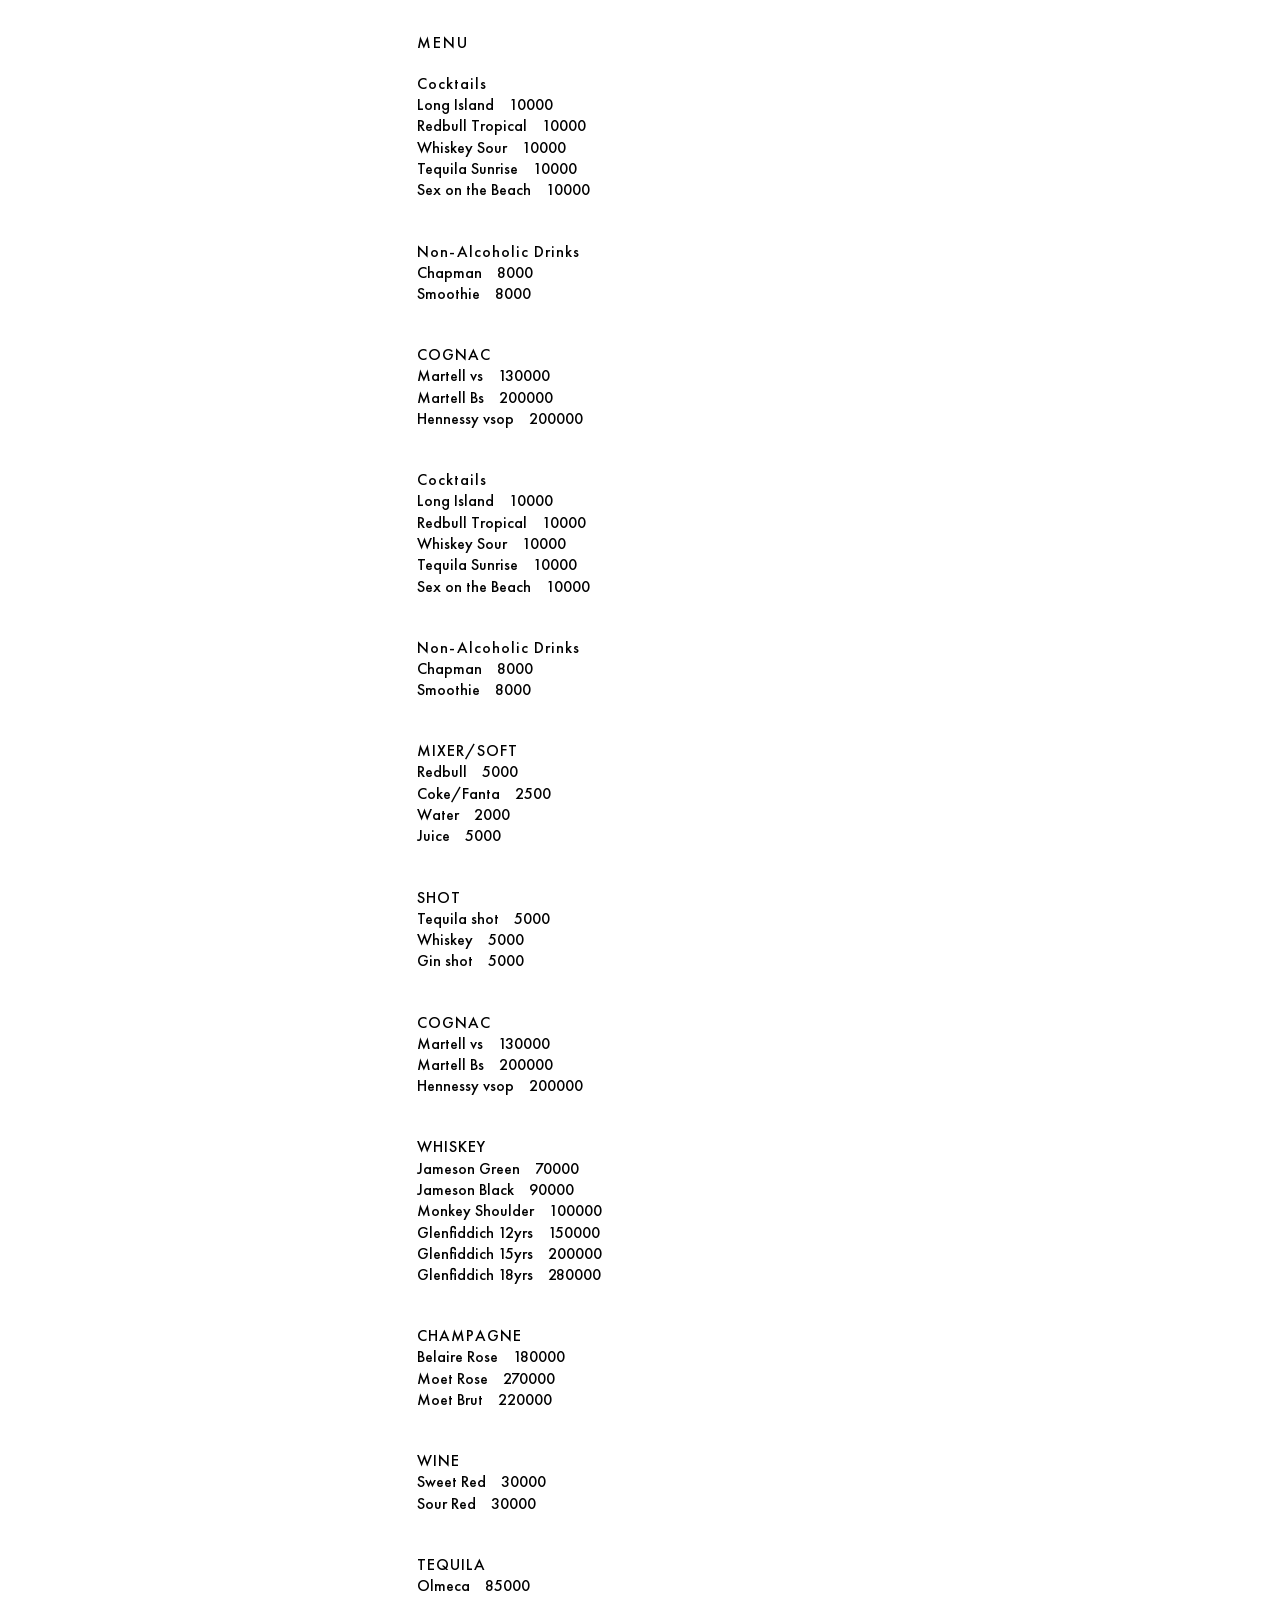
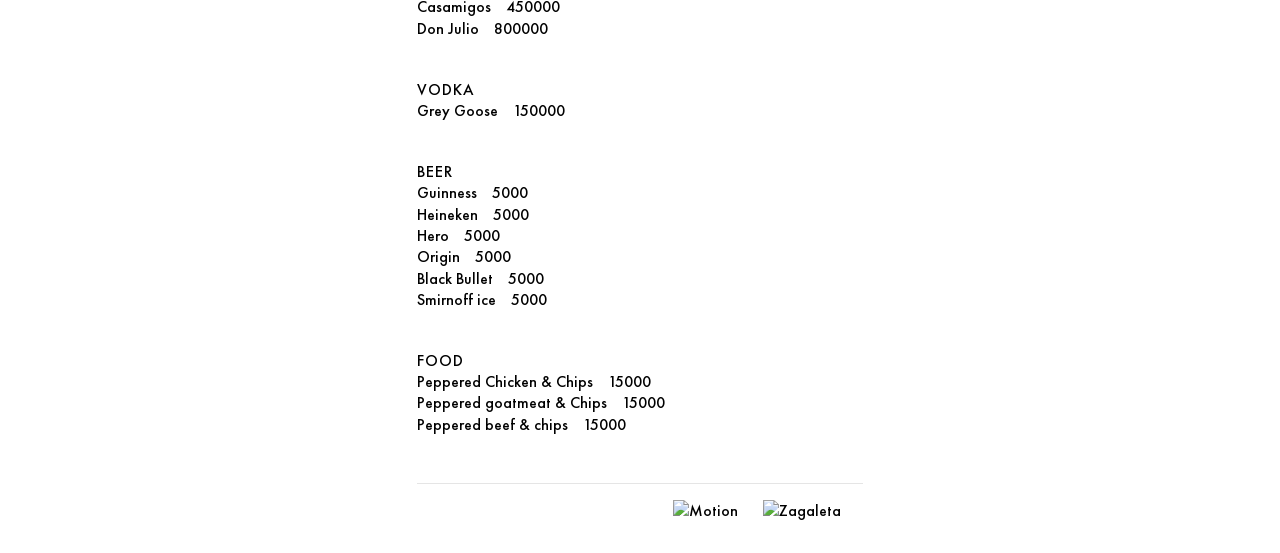
==== index.html @ 399119eb "Add files via upload" ====
<!DOCTYPE html>
<html lang="en">
<head>
    <meta charset="UTF-8">
    <meta name="viewport" content="width=device-width, initial-scale=1.0">
    <title>Motion Menu</title>
    <link rel="stylesheet" href="style.css">
</head>
<body>
    <div class="menu-container">
        <div class="menu-content">
            <span class="menu-title">MENU</span>
            
            <div class="menu-section">
                <span class="section-title">Cocktails</span>
                <div class="menu-items">
                    <div class="menu-item">
                        <span class="item-name">Long Island</span>
                        <span class="item-price">10000</span>
                    </div>
                    <div class="menu-item">
                        <span class="item-name">Redbull Tropical</span>
                        <span class="item-price">10000</span>
                    </div>
                    <div class="menu-item">
                        <span class="item-name">Whiskey Sour</span>
                        <span class="item-price">10000</span>
                    </div>
                    <div class="menu-item">
                        <span class="item-name">Tequila Sunrise</span>
                        <span class="item-price">10000</span>
                    </div>
                    <div class="menu-item">
                        <span class="item-name">Sex on the Beach</span>
                        <span class="item-price">10000</span>
                    </div>
                </div>
            </div>

            <div class="menu-section">
                <span class="section-title">Non-Alcoholic Drinks</span>
                <div class="menu-items">
                    <div class="menu-item">
                        <span class="item-name">Chapman</span>
                        <span class="item-price">8000</span>
                    </div>
                    <div class="menu-item">
                        <span class="item-name">Smoothie</span>
                        <span class="item-price">8000</span>
                    </div>
                </div>
            </div>

            <div class="menu-section">
                <span class="section-title">COGNAC</span>
                <div class="menu-items">
                    <div class="menu-item">
                        <span class="item-name">Martell vs</span>
                        <span class="item-price">130000</span>
                    </div>
                    <div class="menu-item">
                        <span class="item-name">Martell Bs</span>
                        <span class="item-price">200000</span>
                    </div>
                    <div class="menu-item">
                        <span class="item-name">Hennessy vsop</span>
                        <span class="item-price">200000</span>
                    </div>
                </div>
            </div>

            <div class="menu-section">
                <span class="section-title">Cocktails</span>
                <div class="menu-items">
                    <div class="menu-item">
                        <span class="item-name">Long Island</span>
                        <span class="item-price">10000</span>
                    </div>
                    <div class="menu-item">
                        <span class="item-name">Redbull Tropical</span>
                        <span class="item-price">10000</span>
                    </div>
                    <div class="menu-item">
                        <span class="item-name">Whiskey Sour</span>
                        <span class="item-price">10000</span>
                    </div>
                    <div class="menu-item">
                        <span class="item-name">Tequila Sunrise</span>
                        <span class="item-price">10000</span>
                    </div>
                    <div class="menu-item">
                        <span class="item-name">Sex on the Beach</span>
                        <span class="item-price">10000</span>
                    </div>
                </div>
            </div>

            <div class="menu-section">
                <span class="section-title">Non-Alcoholic Drinks</span>
                <div class="menu-items">
                    <div class="menu-item">
                        <span class="item-name">Chapman</span>
                        <span class="item-price">8000</span>
                    </div>
                    <div class="menu-item">
                        <span class="item-name">Smoothie</span>
                        <span class="item-price">8000</span>
                    </div>
                </div>
            </div>

            <div class="menu-section">
                <span class="section-title">MIXER/SOFT</span>
                <div class="menu-items">
                    <div class="menu-item">
                        <span class="item-name">Redbull</span>
                        <span class="item-price">5000</span>
                    </div>
                    <div class="menu-item">
                        <span class="item-name">Coke/Fanta</span>
                        <span class="item-price">2500</span>
                    </div>
                    <div class="menu-item">
                        <span class="item-name">Water</span>
                        <span class="item-price">2000</span>
                    </div>
                    <div class="menu-item">
                        <span class="item-name">Juice</span>
                        <span class="item-price">5000</span>
                    </div>
                </div>
            </div>

            <div class="menu-section">
                <span class="section-title">SHOT</span>
                <div class="menu-items">
                    <div class="menu-item">
                        <span class="item-name">Tequila shot</span>
                        <span class="item-price">5000</span>
                    </div>
                    <div class="menu-item">
                        <span class="item-name">Whiskey</span>
                        <span class="item-price">5000</span>
                    </div>
                    <div class="menu-item">
                        <span class="item-name">Gin shot</span>
                        <span class="item-price">5000</span>
                    </div>
                </div>
            </div>

            <div class="menu-section">
                <span class="section-title">COGNAC</span>
                <div class="menu-items">
                    <div class="menu-item">
                        <span class="item-name">Martell vs</span>
                        <span class="item-price">130000</span>
                    </div>
                    <div class="menu-item">
                        <span class="item-name">Martell Bs</span>
                        <span class="item-price">200000</span>
                    </div>
                    <div class="menu-item">
                        <span class="item-name">Hennessy vsop</span>
                        <span class="item-price">200000</span>
                    </div>
                </div>
            </div>

            <div class="menu-section">
                <span class="section-title">WHISKEY</span>
                <div class="menu-items">
                    <div class="menu-item">
                        <span class="item-name">Jameson Green</span>
                        <span class="item-price">70000</span>
                    </div>
                    <div class="menu-item">
                        <span class="item-name">Jameson Black</span>
                        <span class="item-price">90000</span>
                    </div>
                    <div class="menu-item">
                        <span class="item-name">Monkey Shoulder</span>
                        <span class="item-price">100000</span>
                    </div>
                    <div class="menu-item">
                        <span class="item-name">Glenfiddich 12yrs</span>
                        <span class="item-price">150000</span>
                    </div>
                    <div class="menu-item">
                        <span class="item-name">Glenfiddich 15yrs</span>
                        <span class="item-price">200000</span>
                    </div>
                    <div class="menu-item">
                        <span class="item-name">Glenfiddich 18yrs</span>
                        <span class="item-price">280000</span>
                    </div>
                </div>
            </div>

            <div class="menu-section">
                <span class="section-title">CHAMPAGNE</span>
                <div class="menu-items">
                    <div class="menu-item">
                        <span class="item-name">Belaire Rose</span>
                        <span class="item-price">180000</span>
                    </div>
                    <div class="menu-item">
                        <span class="item-name">Moet Rose</span>
                        <span class="item-price">270000</span>
                    </div>
                    <div class="menu-item">
                        <span class="item-name">Moet Brut</span>
                        <span class="item-price">220000</span>
                    </div>
                </div>
            </div>

            <div class="menu-section">
                <span class="section-title">WINE</span>
                <div class="menu-items">
                    <div class="menu-item">
                        <span class="item-name">Sweet Red</span>
                        <span class="item-price">30000</span>
                    </div>
                    <div class="menu-item">
                        <span class="item-name">Sour Red</span>
                        <span class="item-price">30000</span>
                    </div>
                </div>
            </div>

            <div class="menu-section">
                <span class="section-title">TEQUILA</span>
                <div class="menu-items">
                    <div class="menu-item">
                        <span class="item-name">Olmeca</span>
                        <span class="item-price">85000</span>
                    </div>
                    <div class="menu-item">
                        <span class="item-name">Casamigos</span>
                        <span class="item-price">450000</span>
                    </div>
                    <div class="menu-item">
                        <span class="item-name">Don Julio</span>
                        <span class="item-price">800000</span>
                    </div>
                </div>
            </div>

            <div class="menu-section">
                <span class="section-title">VODKA</span>
                <div class="menu-items">
                    <div class="menu-item">
                        <span class="item-name">Grey Goose</span>
                        <span class="item-price">150000</span>
                    </div>
                </div>
            </div>

            <div class="menu-section">
                <span class="section-title">BEER</span>
                <div class="menu-items">
                    <div class="menu-item">
                        <span class="item-name">Guinness</span>
                        <span class="item-price">5000</span>
                    </div>
                    <div class="menu-item">
                        <span class="item-name">Heineken</span>
                        <span class="item-price">5000</span>
                    </div>
                    <div class="menu-item">
                        <span class="item-name">Hero</span>
                        <span class="item-price">5000</span>
                    </div>
                    <div class="menu-item">
                        <span class="item-name">Origin</span>
                        <span class="item-price">5000</span>
                    </div>
                    <div class="menu-item">
                        <span class="item-name">Black Bullet</span>
                        <span class="item-price">5000</span>
                    </div>
                    <div class="menu-item">
                        <span class="item-name">Smirnoff ice</span>
                        <span class="item-price">5000</span>
                    </div>
                </div>
            </div>

            <div class="menu-section">
                <span class="section-title">FOOD</span>
                <div class="menu-items">
                    <div class="menu-item">
                        <span class="item-name">Peppered Chicken & Chips</span>
                        <span class="item-price">15000</span>
                    </div>
                    <div class="menu-item">
                        <span class="item-name">Peppered goatmeat & Chips</span>
                        <span class="item-price">15000</span>
                    </div>
                    <div class="menu-item">
                        <span class="item-name">Peppered beef & chips</span>
                        <span class="item-price">15000</span>
                    </div>
                </div>
            </div>

            <div class="logos">
                <img src="motion.png" alt="Motion" class="logo motion-logo">
                <img src="zagaleta.png" alt="Zagaleta" class="logo zagaleta-logo">
            </div>
        </div>
    </div>
</body>
</html>
---- style.css ----
@font-face {
    font-family: 'Futura';
    src: url('futura-pt/FuturaCyrillicMedium.ttf') format('truetype');
}

body {
    margin: 0;
    padding: 0;
    min-height: 100vh;
    font-family: 'Futura', sans-serif;
    background: white;
    position: relative;
    overflow-x: hidden;
}

/* background layer */
body::before {
    content: "";
    position: fixed;
    top: 0;
    left: 0;
    width: 100%;
    height: 100%;
    background: url('motion.png') no-repeat center center;
    background-size: cover;
    z-index: -1; /* push behind everything */
}

.menu-container {
    max-width: 510px;
    margin: 0 auto;
    padding: 2rem;
    box-sizing: border-box;
    background: rgba(255, 255, 255, 0.95);
    backdrop-filter: blur(1px);
}

.menu-content {
    width: 100%;
    color: black;
}

.menu-title {

    font-size: 1rem;
    margin-bottom: 3rem;
    letter-spacing: 2px;
}

.menu-section {
    margin-top: 20px;
    margin-bottom: 2.5rem;
}

.section-title {
    font-size: 1rem;
    margin-bottom: 1rem;
    letter-spacing: 1px;
}

.menu-items {
    display: flex;
    flex-direction: column;
    gap: 0.0rem;
}

.menu-item {
    display: flex;
    gap: 15px;
    align-items: center;
    padding: 0.01rem 0;
}

.item-name {
    font-size: 1rem;
    color: black;
}

.item-price {
    font-size: 1rem;
    color: black;
}

.logos {
    display: flex;
    justify-content: end;
    align-items: center;
    margin-top: 3rem;
    padding-top: 1rem;
    border-top: 1px solid rgba(0, 0, 0, 0.1);
    
}

.logo {
    height: auto;
    margin: 0;  /* kill any default margins */
    padding: 0;
}

.motion-logo {
    width: 90px;
}

.zagaleta-logo {
    width: 100px;
}

@media (max-width: 768px) {
       .logos {
        margin-right: 0;   /* no spacing on right */
        padding-right: 0;  /* no spacing on right */
    }
      .menu-container {
        padding-left: 1rem;
        padding-right: 0; /* remove right padding */
    }
    
    .menu-section {
        margin-bottom: 0rem;
    }
}
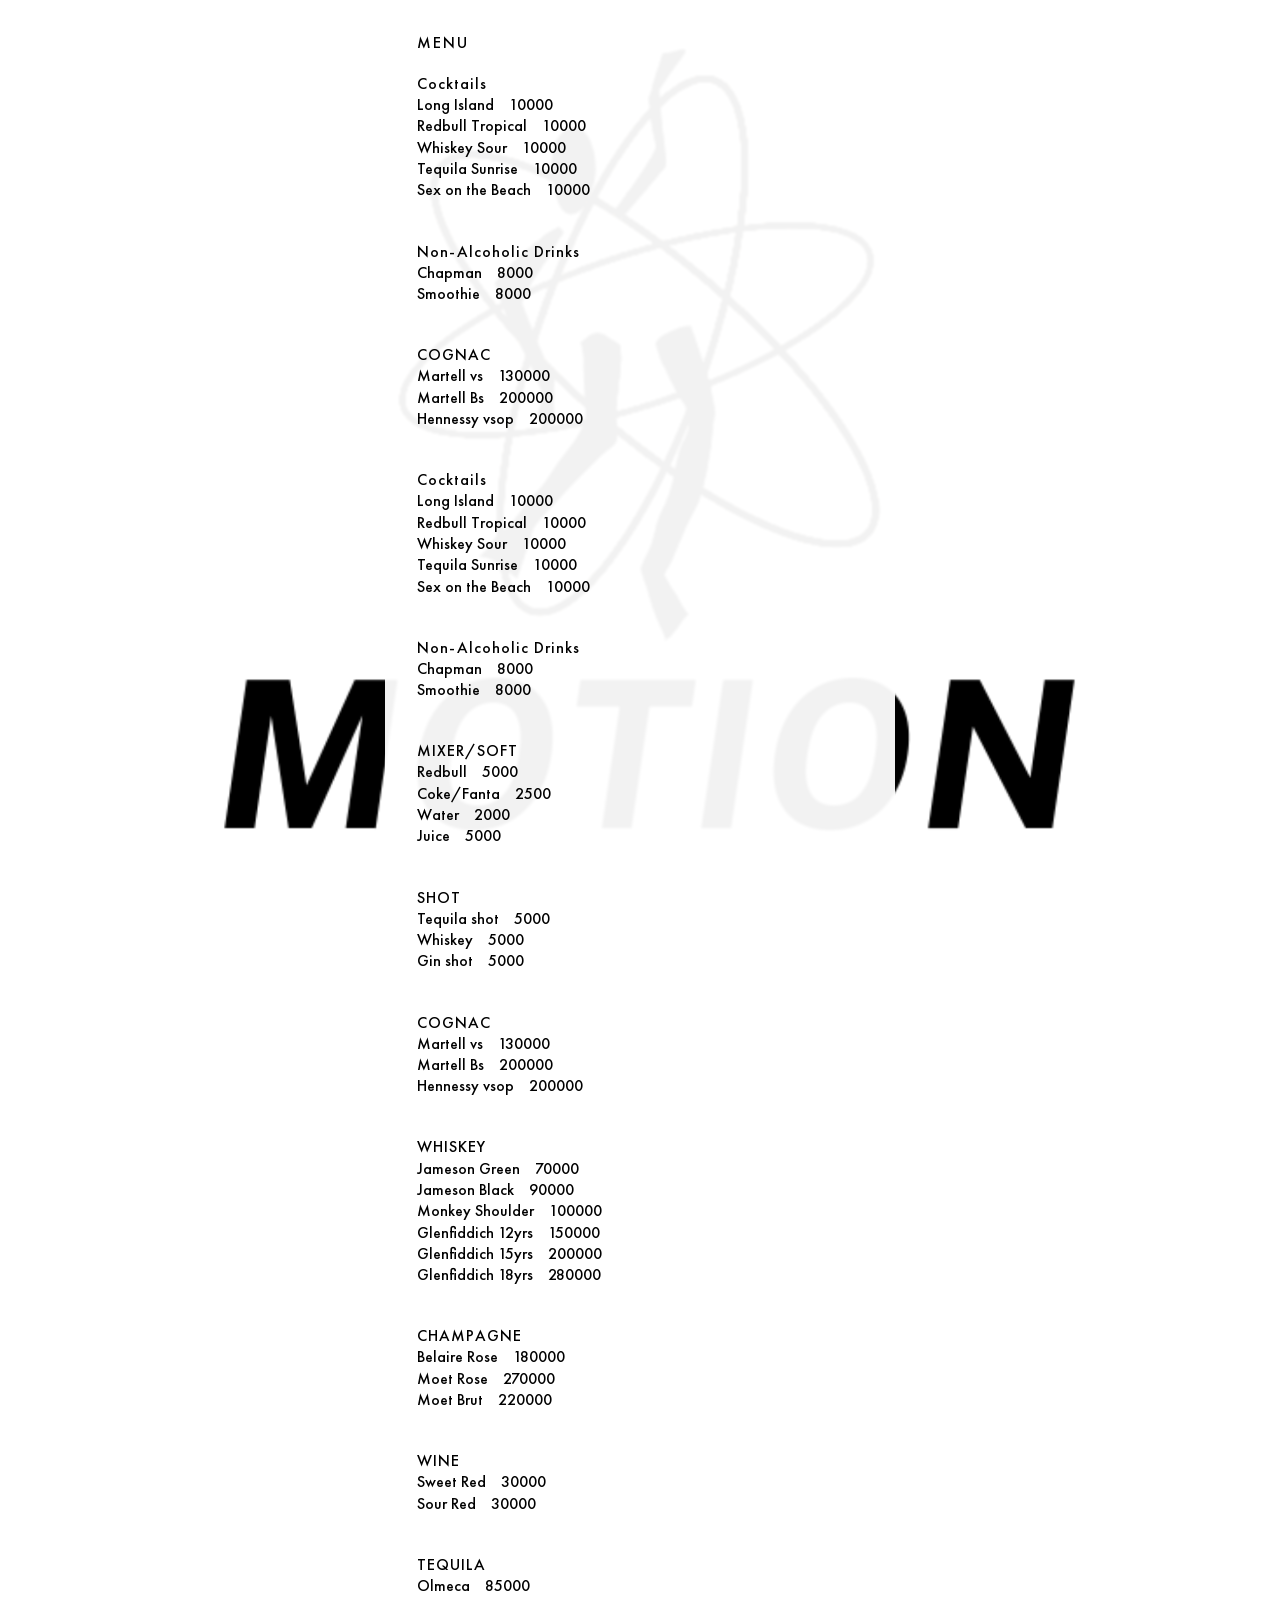
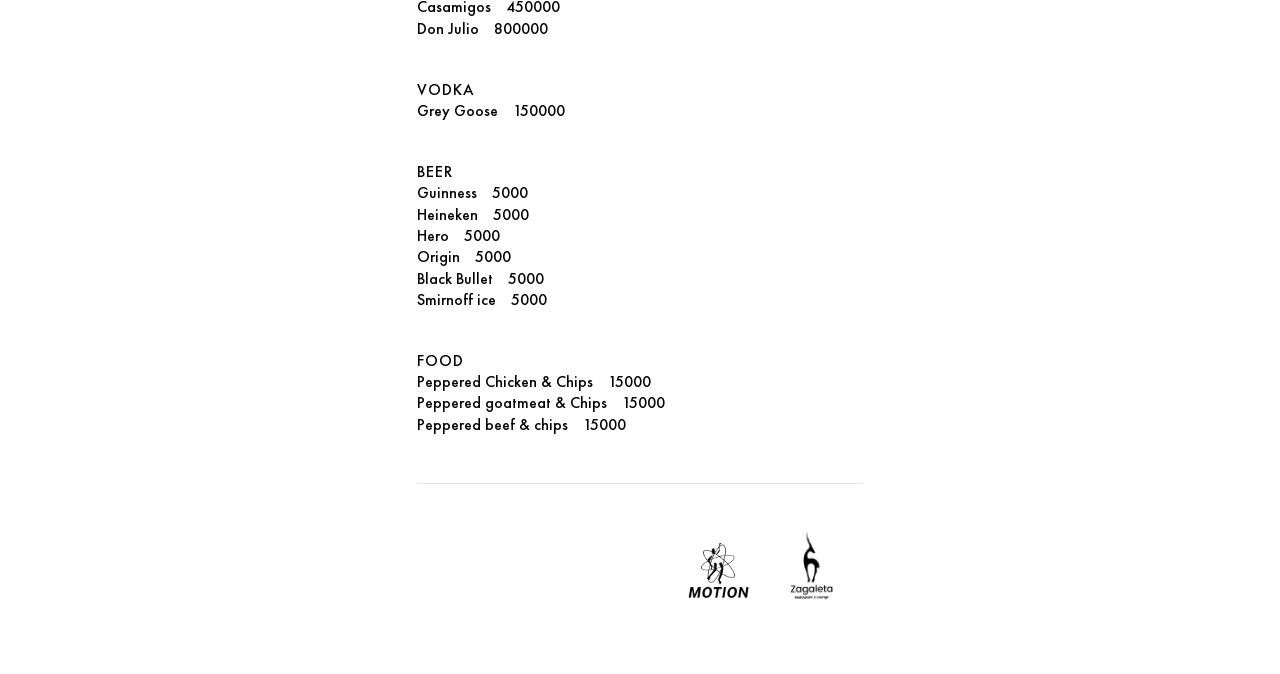
==== commit 88c4517c: "Add files via upload" ====
--- a/index.html
+++ b/index.html
@@ -4,6 +4,7 @@
     <meta charset="UTF-8">
     <meta name="viewport" content="width=device-width, initial-scale=1.0">
     <title>Motion Menu</title>
+    <link rel="icon" type="image/png" href="Motion.png">
     <link rel="stylesheet" href="style.css">
 </head>
 <body>
@@ -306,8 +307,8 @@
             </div>
 
             <div class="logos">
-                <img src="motion.png" alt="Motion" class="logo motion-logo">
-                <img src="zagaleta.png" alt="Zagaleta" class="logo zagaleta-logo">
+                <img src="Motion.png" alt="Motion" class="logo motion-logo">
+                <img src="Zagaleta.png" alt="Zagaleta" class="logo zagaleta-logo">
             </div>
         </div>
     </div>
--- a/style.css
+++ b/style.css
@@ -21,7 +21,7 @@
     left: 0;
     width: 100%;
     height: 100%;
-    background: url('motion.png') no-repeat center center;
+    background: url('Motion.png') no-repeat center center;
     background-size: cover;
     z-index: -1; /* push behind everything */
 }
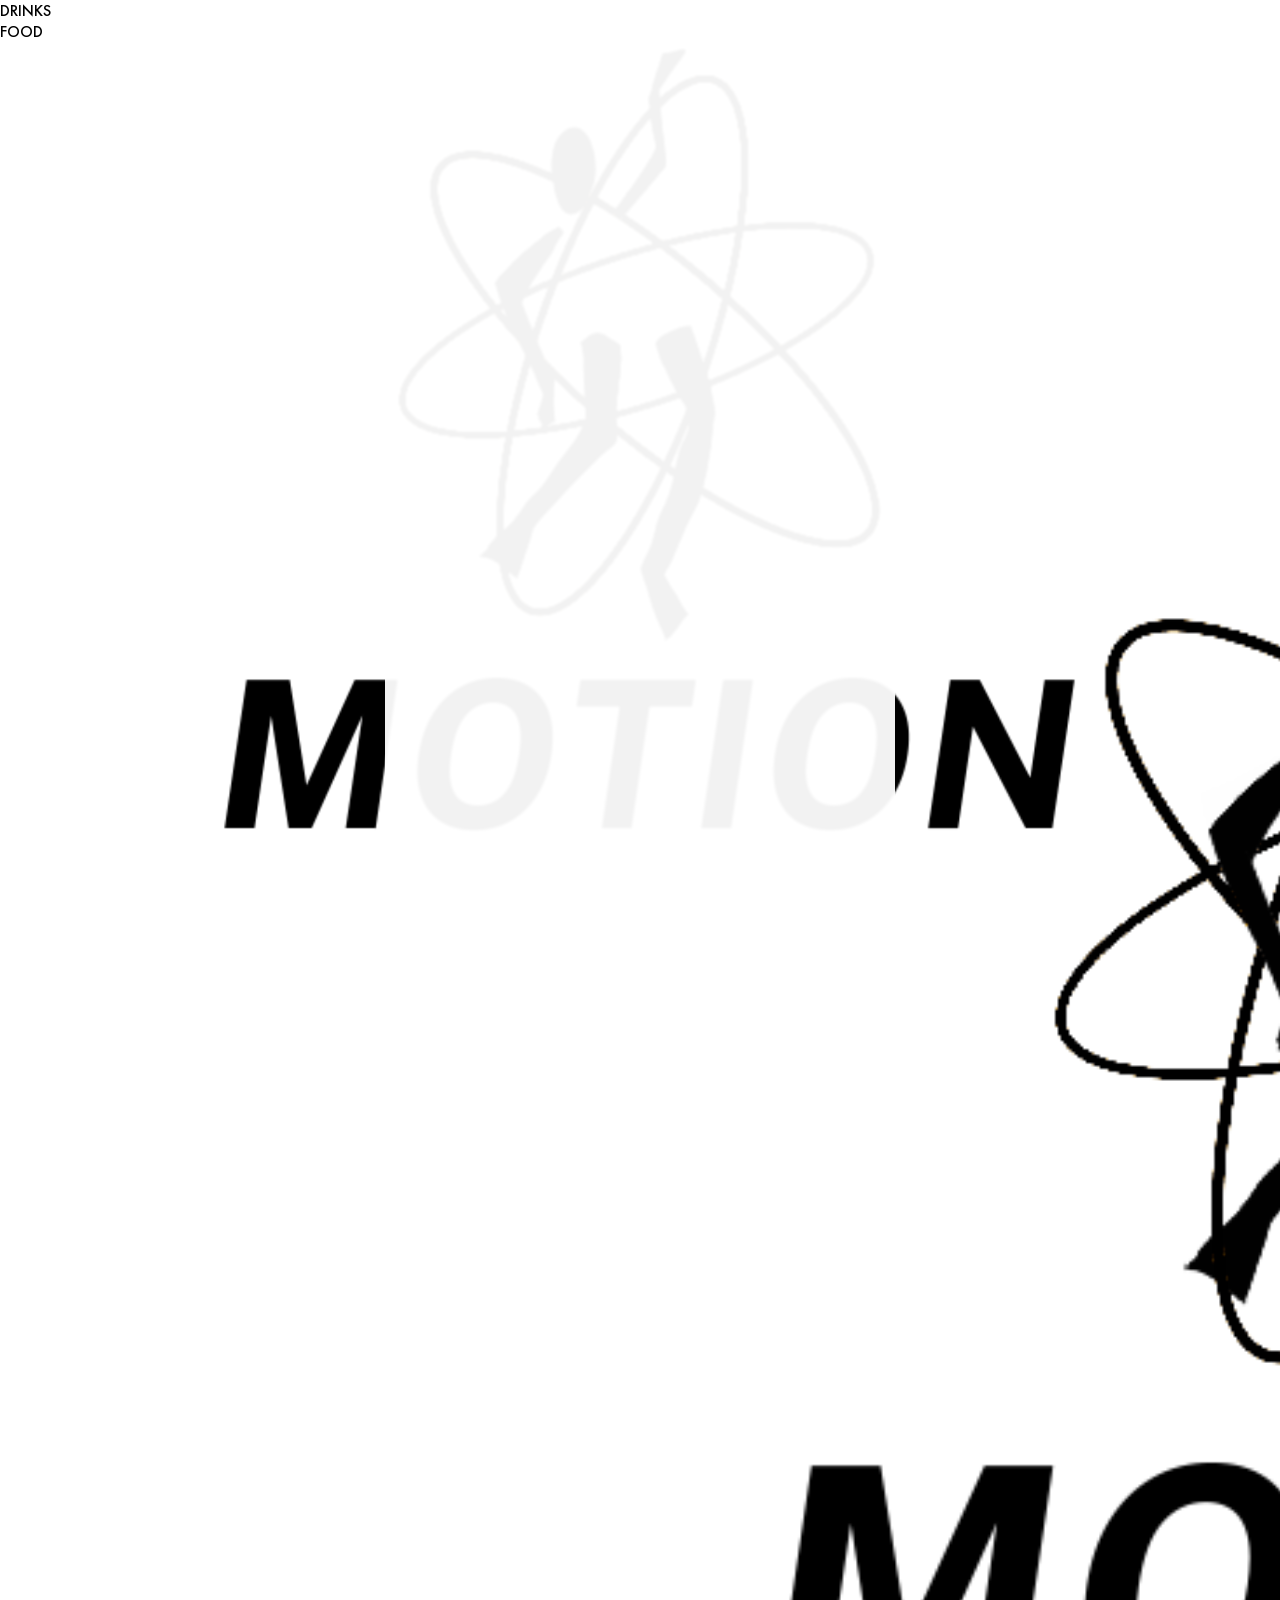
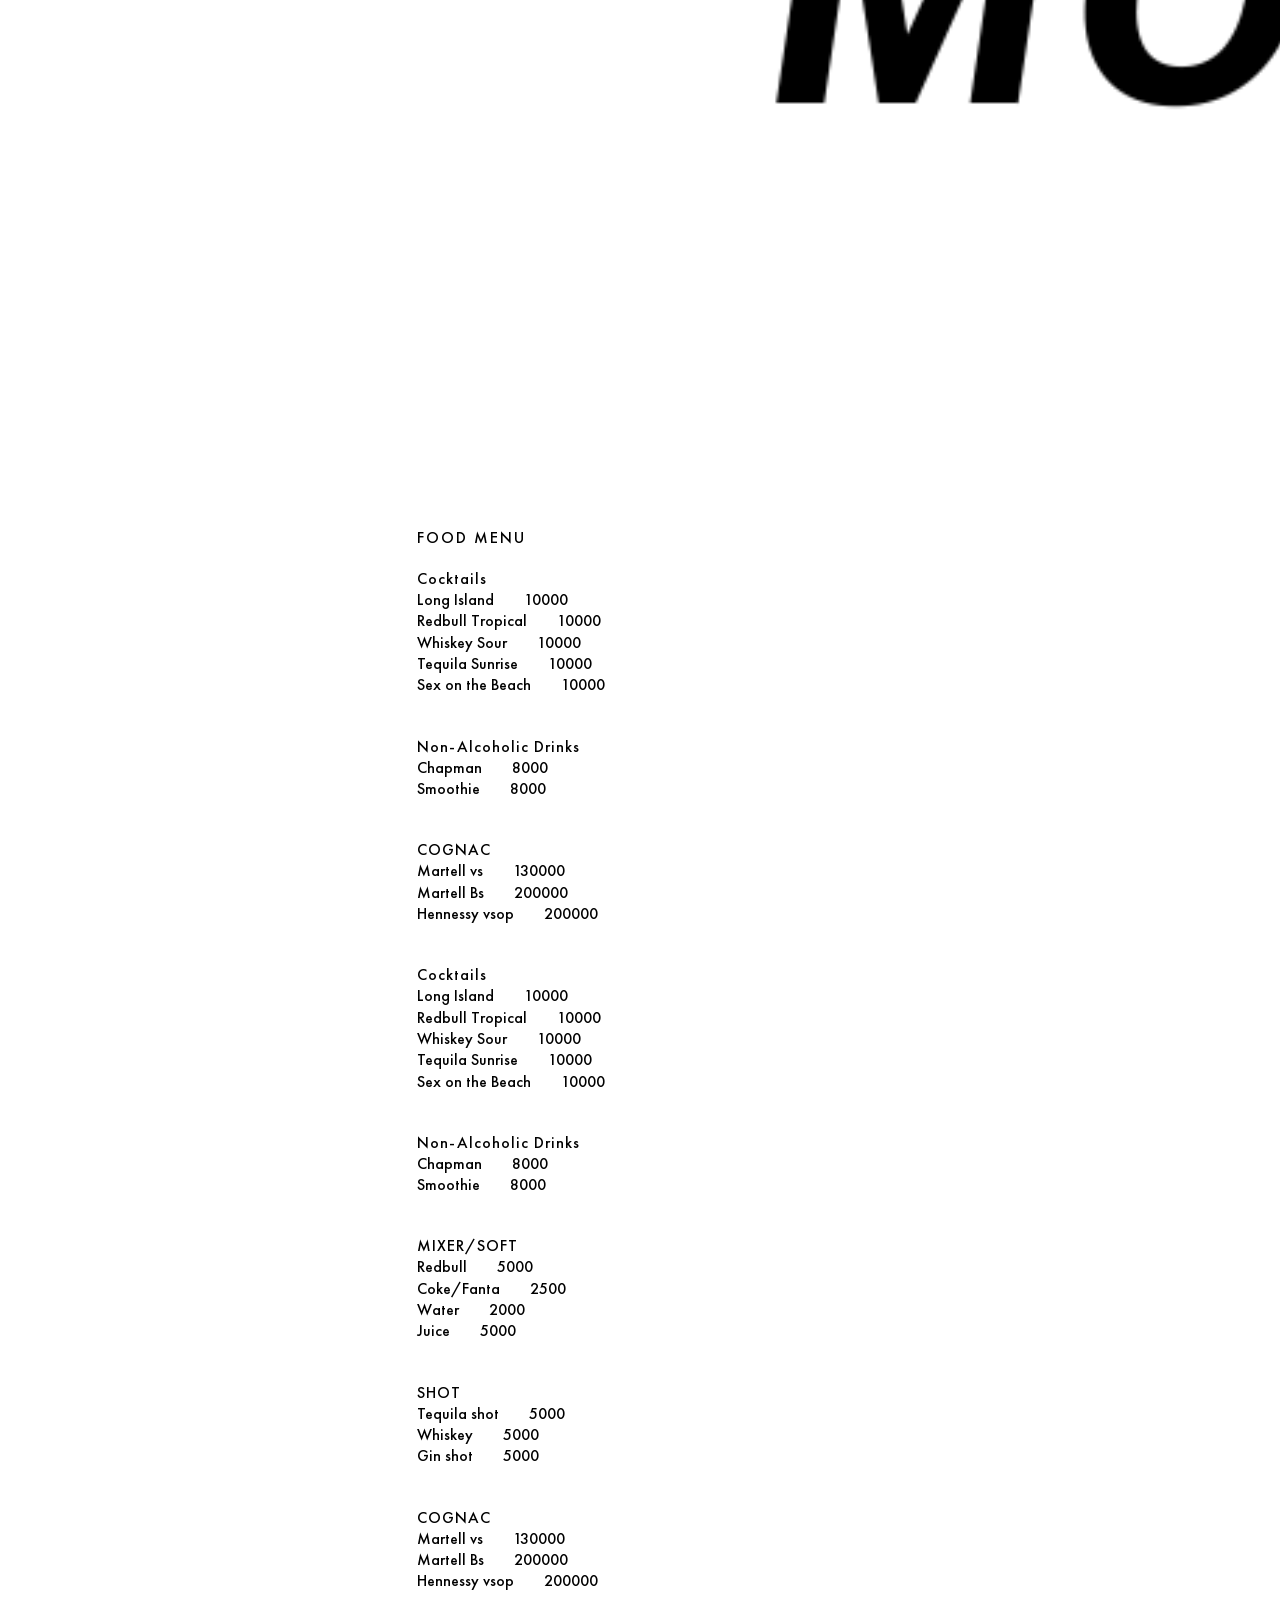
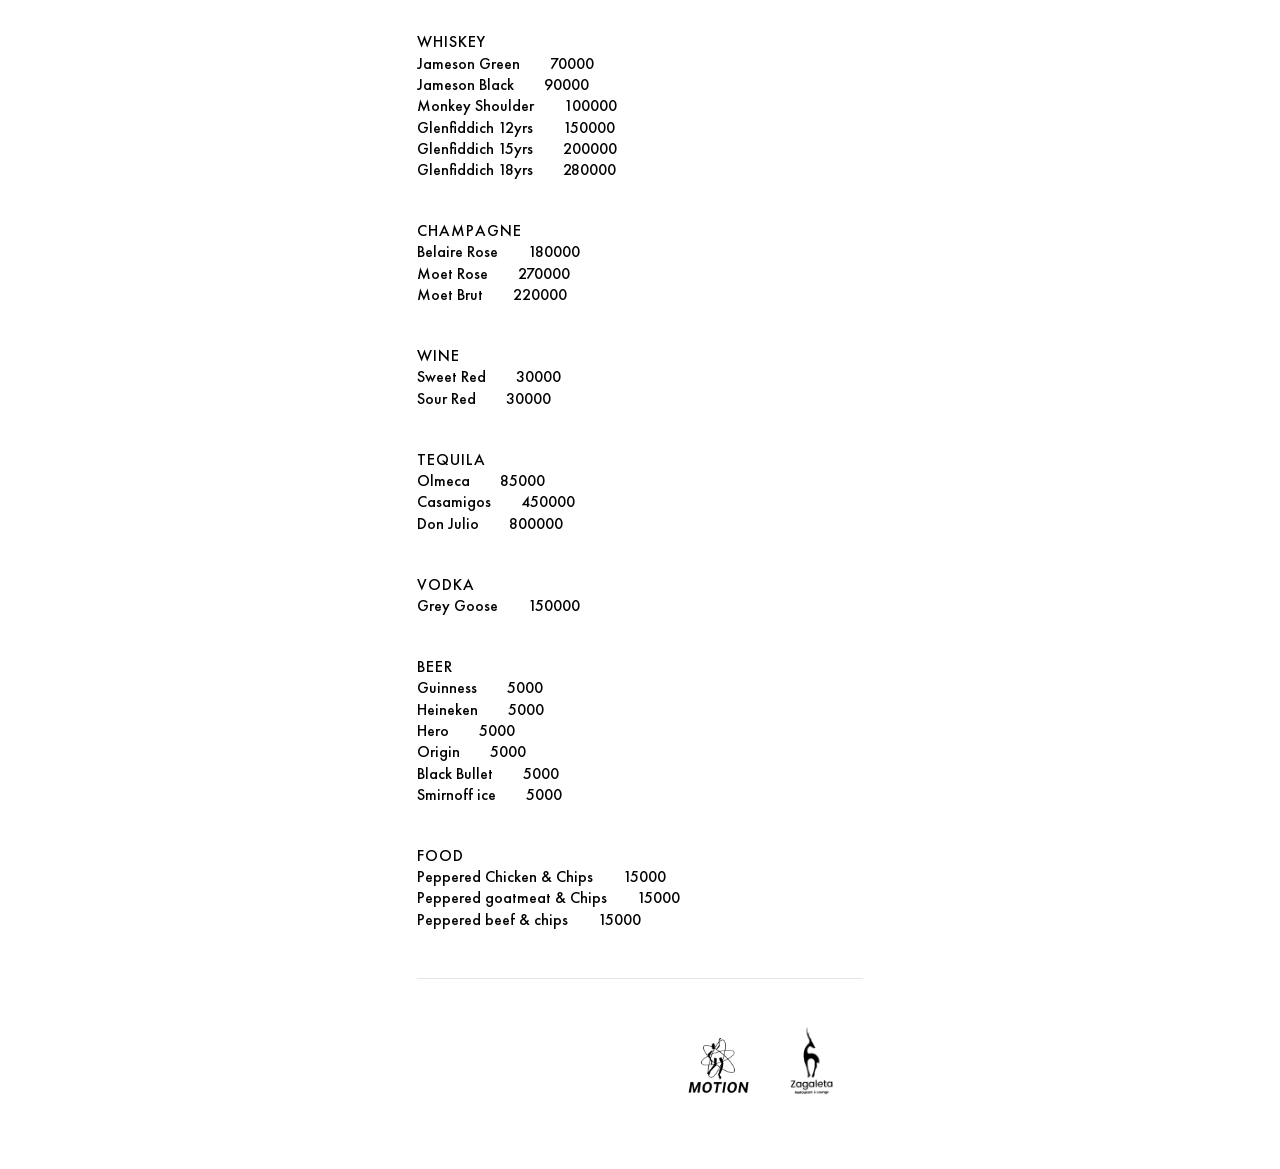
==== commit 9a011eb4: "Add files via upload" ====
--- a/index.html
+++ b/index.html
@@ -2,310 +2,404 @@
 <html lang="en">
 <head>
     <meta charset="UTF-8">
-    <meta name="viewport" content="width=device-width, initial-scale=1.0">
+
+    <meta name="viewport" content="width=device-width, initial-scale=1.0, viewport-fit=cover">
+
     <title>Motion Menu</title>
     <link rel="icon" type="image/png" href="Motion.png">
     <link rel="stylesheet" href="style.css">
 </head>
 <body>
+    <div class="fixed-buttons">
+    <div class="btn btn-left">DRINKS</div>
+    <div class="btn btn-right" onclick="window.location.href='food.html'">FOOD</div>
+  </div>
     <div class="menu-container">
         <div class="menu-content">
-            <span class="menu-title">MENU</span>
+            <div class="up">
+                <img src="Motion.png" alt="Motion" class="upl">
+
+            </div>
+                
+            <span class="menu-title">FOOD MENU</span>
+
+            <div class="menu-section">
+                
+
+                <div class="title-section">
+                    <span class="section-title">Cocktails</span>
+                </div>
+                <div class="menu-items">
+                    <div class="menu-item">
+                        <span class="item-name">Long Island</span>
+                        <span class="dots"></span>
+                        <span class="item-price">10000</span>
+                    </div>
+                    <div class="menu-item">
+                        <span class="item-name">Redbull Tropical</span>
+                        <span class="dots"></span>
+                        <span class="item-price">10000</span>
+                    </div>
+                    <div class="menu-item">
+                        <span class="item-name">Whiskey Sour</span>
+                        <span class="dots"></span>
+                        <span class="item-price">10000</span>
+                    </div> 
+                    <div class="menu-item">
+                        <span class="item-name">Tequila Sunrise</span>
+                        <span class="dots"></span>
+                        <span class="item-price">10000</span>
+                    </div>
+                    <div class="menu-item">
+                        <span class="item-name">Sex on the Beach</span>
+                        <span class="dots"></span>
+                        <span class="item-price">10000</span>
+                    </div>
+                </div>
+            </div>
+
+            <div class="menu-section">
+                <div class="title-section">
+                    <span class="section-title">Non-Alcoholic Drinks</span>
+                </div>
+                <div class="menu-items">
+                    <div class="menu-item">
+                        <span class="item-name">Chapman</span>
+                        <span class="dots"></span>
+                        <span class="item-price">8000</span>
+                    </div>
+                    <div class="menu-item">
+                        <span class="item-name">Smoothie</span>
+                        <span class="dots"></span>
+                        <span class="item-price">8000</span>
+                    </div>
+                </div>
+            </div>
+
+            <div class="menu-section">
+                <div class="title-section">
+                    <span class="section-title">COGNAC</span>
+                </div>
+                <div class="menu-items">
+                    <div class="menu-item">
+                        <span class="item-name">Martell vs</span>
+                        <span class="dots"></span>
+                        <span class="item-price">130000</span>
+                    </div>
+                    <div class="menu-item">
+                        <span class="item-name">Martell Bs</span>
+                        <span class="dots"></span>
+                        <span class="item-price">200000</span>
+                    </div>
+                    <div class="menu-item">
+                        <span class="item-name">Hennessy vsop</span>
+                        <span class="dots"></span>
+                        <span class="item-price">200000</span>
+                    </div>
+                </div>
+            </div>
+
+            <div class="menu-section">
+                <div class="title-section">
+                    <span class="section-title">Cocktails</span>
+                </div>
+                <div class="menu-items">
+                    <div class="menu-item">
+                        <span class="item-name">Long Island</span>
+                        <span class="dots"></span>
+                        <span class="item-price">10000</span>
+                    </div>
+                    <div class="menu-item">
+                        <span class="item-name">Redbull Tropical</span>
+                        <span class="dots"></span>
+                        <span class="item-price">10000</span>
+                    </div>
+                    <div class="menu-item">
+                        <span class="item-name">Whiskey Sour</span>
+                        <span class="dots"></span>
+                        <span class="item-price">10000</span>
+                    </div>
+                    <div class="menu-item">
+                        <span class="item-name">Tequila Sunrise</span>
+                        <span class="dots"></span>
+                        <span class="item-price">10000</span>
+                    </div>
+                    <div class="menu-item">
+                        <span class="item-name">Sex on the Beach</span>
+                        <span class="dots"></span>
+                        <span class="item-price">10000</span>
+                    </div>
+                </div>
+            </div>
+
+            <div class="menu-section">
+                <div class="title-section">
+                    <span class="section-title">Non-Alcoholic Drinks</span>
+                </div>
+                <div class="menu-items">
+                    <div class="menu-item">
+                        <span class="item-name">Chapman</span>
+                        <span class="dots"></span>
+                        <span class="item-price">8000</span>
+                    </div>
+                    <div class="menu-item">
+                        <span class="item-name">Smoothie</span>
+                        <span class="dots"></span>
+                        <span class="item-price">8000</span>
+                    </div>
+                </div>
+            </div>
+
+            <div class="menu-section">
+                <div class="title-section">
+                    <span class="section-title">MIXER/SOFT</span>
+                </div>
+                <div class="menu-items">
+                    <div class="menu-item">
+                        <span class="item-name">Redbull</span>
+                        <span class="dots"></span>
+                        <span class="item-price">5000</span>
+                    </div>
+                    <div class="menu-item">
+                        <span class="item-name">Coke/Fanta</span>
+                        <span class="dots"></span>
+                        <span class="item-price">2500</span>
+                    </div>
+                    <div class="menu-item">
+                        <span class="item-name">Water</span>
+                        <span class="dots"></span>
+                        <span class="item-price">2000</span>
+                    </div>
+                    <div class="menu-item">
+                        <span class="item-name">Juice</span>
+                        <span class="dots"></span>
+                        <span class="item-price">5000</span>
+                    </div>
+                </div>
+            </div>
+
+            <div class="menu-section">
+                <div class="title-section">
+                    <span class="section-title">SHOT</span>
+                </div>
+                <div class="menu-items">
+                    <div class="menu-item">
+                        <span class="item-name">Tequila shot</span>
+                        <span class="dots"></span>
+                        <span class="item-price">5000</span>
+                    </div>
+                    <div class="menu-item">
+                        <span class="item-name">Whiskey</span>
+                        <span class="dots"></span>
+                        <span class="item-price">5000</span>
+                    </div>
+                    <div class="menu-item">
+                        <span class="item-name">Gin shot</span>
+                        <span class="dots"></span>
+                        <span class="item-price">5000</span>
+                    </div>
+                </div>
+            </div>
+
+            <div class="menu-section">
+                <div class="title-section">
+                    <span class="section-title">COGNAC</span>
+                </div>
+                <div class="menu-items">
+                    <div class="menu-item">
+                        <span class="item-name">Martell vs</span>
+                        <span class="dots"></span>
+                        <span class="item-price">130000</span>
+                    </div>
+                    <div class="menu-item">
+                        <span class="item-name">Martell Bs</span>
+                        <span class="dots"></span>
+                        <span class="item-price">200000</span>
+                    </div>
+                    <div class="menu-item">
+                        <span class="item-name">Hennessy vsop</span>
+                        <span class="dots"></span>
+                        <span class="item-price">200000</span>
+                    </div>
+                </div>
+            </div>
+
+            <div class="menu-section">
+                <div class="title-section">
+                    <span class="section-title">WHISKEY</span>
+                </div>
+                <div class="menu-items">
+                    <div class="menu-item">
+                        <span class="item-name">Jameson Green</span>
+                        <span class="dots"></span>
+                        <span class="item-price">70000</span>
+                    </div>
+                    <div class="menu-item">
+                        <span class="item-name">Jameson Black</span>
+                        <span class="dots"></span>
+                        <span class="item-price">90000</span>
+                    </div>
+                    <div class="menu-item">
+                        <span class="item-name">Monkey Shoulder</span>
+                        <span class="dots"></span>
+                        <span class="item-price">100000</span>
+                    </div>
+                    <div class="menu-item">
+                        <span class="item-name">Glenfiddich 12yrs</span>
+                        <span class="dots"></span>
+                        <span class="item-price">150000</span>
+                    </div>
+                    <div class="menu-item">
+                        <span class="item-name">Glenfiddich 15yrs</span>
+                        <span class="dots"></span>
+                        <span class="item-price">200000</span>
+                    </div>
+                    <div class="menu-item">
+                        <span class="item-name">Glenfiddich 18yrs</span>
+                        <span class="dots"></span>
+                        <span class="item-price">280000</span>
+                    </div>
+                </div>
+            </div>
+
+            <div class="menu-section">
+                <div class="title-section">
+                    <span class="section-title">CHAMPAGNE</span>
+                </div>
+                <div class="menu-items">
+                    <div class="menu-item">
+                        <span class="item-name">Belaire Rose</span>
+                        <span class="dots"></span>
+                        <span class="item-price">180000</span>
+                    </div>
+                    <div class="menu-item">
+                        <span class="item-name">Moet Rose</span>
+                        <span class="dots"></span>
+                        <span class="item-price">270000</span>
+                    </div>
+                    <div class="menu-item">
+                        <span class="item-name">Moet Brut</span>
+                        <span class="dots"></span>
+                        <span class="item-price">220000</span>
+                    </div>
+                </div>
+            </div>
+
+            <div class="menu-section">
+                <div class="title-section">
+                    <span class="section-title">WINE</span>
+                </div>
+                <div class="menu-items">
+                    <div class="menu-item">
+                        <span class="item-name">Sweet Red</span>
+                        <span class="dots"></span>
+                        <span class="item-price">30000</span>
+                    </div>
+                    <div class="menu-item">
+                        <span class="item-name">Sour Red</span>
+                        <span class="dots"></span>
+                        <span class="item-price">30000</span>
+                    </div>
+                </div>
+            </div>
+
+            <div class="menu-section">
+                <div class="title-section">
+                    <span class="section-title">TEQUILA</span>
+                </div>
+                <div class="menu-items">
+                    <div class="menu-item">
+                        <span class="item-name">Olmeca</span>
+                        <span class="dots"></span>
+                        <span class="item-price">85000</span>
+                    </div>
+                    <div class="menu-item">
+                        <span class="item-name">Casamigos</span>
+                        <span class="dots"></span>
+                        <span class="item-price">450000</span>
+                    </div>
+                    <div class="menu-item">
+                        <span class="item-name">Don Julio</span>
+                        <span class="dots"></span>
+                        <span class="item-price">800000</span>
+                    </div>
+                </div>
+            </div>
+
+            <div class="menu-section">
+                <div class="title-section">
+                    <span class="section-title">VODKA</span>
+                </div>
+                <div class="menu-items">
+                    <div class="menu-item">
+                        <span class="item-name">Grey Goose</span>
+                        <span class="dots"></span>
+                        <span class="item-price">150000</span>
+                    </div>
+                </div>
+            </div>
+
+            <div class="menu-section">
+                <div class="title-section">
+                    <span class="section-title">BEER</span>
+                </div>
+                <div class="menu-items">
+                    <div class="menu-item">
+                        <span class="item-name">Guinness</span>
+                        <span class="dots"></span>
+                        <span class="item-price">5000</span>
+                    </div>
+                    <div class="menu-item">
+                        <span class="item-name">Heineken</span>
+                        <span class="dots"></span>
+                        <span class="item-price">5000</span>
+                    </div>
+                    <div class="menu-item">
+                        <span class="item-name">Hero</span>
+                        <span class="dots"></span>
+                        <span class="item-price">5000</span>
+                    </div>
+                    <div class="menu-item">
+                        <span class="item-name">Origin</span>
+                        <span class="dots"></span>
+                        <span class="item-price">5000</span>
+                    </div>
+                    <div class="menu-item">
+                        <span class="item-name">Black Bullet</span>
+                        <span class="dots"></span>
+                        <span class="item-price">5000</span>
+                    </div>
+                    <div class="menu-item">
+                        <span class="item-name">Smirnoff ice</span>
+                        <span class="dots"></span>
+                        <span class="item-price">5000</span>
+                    </div>
+                </div>
+            </div>
+
+            <div class="menu-section">
+                <div class="title-section">
+                    <span class="section-title">FOOD</span>
+                </div>
+                <div class="menu-items">
+                    <div class="menu-item">
+                        <span class="item-name">Peppered Chicken & Chips</span>
+                        <span class="dots"></span>
+                        <span class="item-price">15000</span>
+                    </div>
+                    <div class="menu-item">
+                        <span class="item-name">Peppered goatmeat & Chips</span>
+                        <span class="dots"></span>
+                        <span class="item-price">15000</span>
+                    </div>
+                    <div class="menu-item">
+                        <span class="item-name">Peppered beef & chips</span>
+                        <span class="dots"></span>
+                        <span class="item-price">15000</span>
+                    </div>
+                </div>
+            </div>
             
-            <div class="menu-section">
-                <span class="section-title">Cocktails</span>
-                <div class="menu-items">
-                    <div class="menu-item">
-                        <span class="item-name">Long Island</span>
-                        <span class="item-price">10000</span>
-                    </div>
-                    <div class="menu-item">
-                        <span class="item-name">Redbull Tropical</span>
-                        <span class="item-price">10000</span>
-                    </div>
-                    <div class="menu-item">
-                        <span class="item-name">Whiskey Sour</span>
-                        <span class="item-price">10000</span>
-                    </div>
-                    <div class="menu-item">
-                        <span class="item-name">Tequila Sunrise</span>
-                        <span class="item-price">10000</span>
-                    </div>
-                    <div class="menu-item">
-                        <span class="item-name">Sex on the Beach</span>
-                        <span class="item-price">10000</span>
-                    </div>
-                </div>
-            </div>
-
-            <div class="menu-section">
-                <span class="section-title">Non-Alcoholic Drinks</span>
-                <div class="menu-items">
-                    <div class="menu-item">
-                        <span class="item-name">Chapman</span>
-                        <span class="item-price">8000</span>
-                    </div>
-                    <div class="menu-item">
-                        <span class="item-name">Smoothie</span>
-                        <span class="item-price">8000</span>
-                    </div>
-                </div>
-            </div>
-
-            <div class="menu-section">
-                <span class="section-title">COGNAC</span>
-                <div class="menu-items">
-                    <div class="menu-item">
-                        <span class="item-name">Martell vs</span>
-                        <span class="item-price">130000</span>
-                    </div>
-                    <div class="menu-item">
-                        <span class="item-name">Martell Bs</span>
-                        <span class="item-price">200000</span>
-                    </div>
-                    <div class="menu-item">
-                        <span class="item-name">Hennessy vsop</span>
-                        <span class="item-price">200000</span>
-                    </div>
-                </div>
-            </div>
-
-            <div class="menu-section">
-                <span class="section-title">Cocktails</span>
-                <div class="menu-items">
-                    <div class="menu-item">
-                        <span class="item-name">Long Island</span>
-                        <span class="item-price">10000</span>
-                    </div>
-                    <div class="menu-item">
-                        <span class="item-name">Redbull Tropical</span>
-                        <span class="item-price">10000</span>
-                    </div>
-                    <div class="menu-item">
-                        <span class="item-name">Whiskey Sour</span>
-                        <span class="item-price">10000</span>
-                    </div>
-                    <div class="menu-item">
-                        <span class="item-name">Tequila Sunrise</span>
-                        <span class="item-price">10000</span>
-                    </div>
-                    <div class="menu-item">
-                        <span class="item-name">Sex on the Beach</span>
-                        <span class="item-price">10000</span>
-                    </div>
-                </div>
-            </div>
-
-            <div class="menu-section">
-                <span class="section-title">Non-Alcoholic Drinks</span>
-                <div class="menu-items">
-                    <div class="menu-item">
-                        <span class="item-name">Chapman</span>
-                        <span class="item-price">8000</span>
-                    </div>
-                    <div class="menu-item">
-                        <span class="item-name">Smoothie</span>
-                        <span class="item-price">8000</span>
-                    </div>
-                </div>
-            </div>
-
-            <div class="menu-section">
-                <span class="section-title">MIXER/SOFT</span>
-                <div class="menu-items">
-                    <div class="menu-item">
-                        <span class="item-name">Redbull</span>
-                        <span class="item-price">5000</span>
-                    </div>
-                    <div class="menu-item">
-                        <span class="item-name">Coke/Fanta</span>
-                        <span class="item-price">2500</span>
-                    </div>
-                    <div class="menu-item">
-                        <span class="item-name">Water</span>
-                        <span class="item-price">2000</span>
-                    </div>
-                    <div class="menu-item">
-                        <span class="item-name">Juice</span>
-                        <span class="item-price">5000</span>
-                    </div>
-                </div>
-            </div>
-
-            <div class="menu-section">
-                <span class="section-title">SHOT</span>
-                <div class="menu-items">
-                    <div class="menu-item">
-                        <span class="item-name">Tequila shot</span>
-                        <span class="item-price">5000</span>
-                    </div>
-                    <div class="menu-item">
-                        <span class="item-name">Whiskey</span>
-                        <span class="item-price">5000</span>
-                    </div>
-                    <div class="menu-item">
-                        <span class="item-name">Gin shot</span>
-                        <span class="item-price">5000</span>
-                    </div>
-                </div>
-            </div>
-
-            <div class="menu-section">
-                <span class="section-title">COGNAC</span>
-                <div class="menu-items">
-                    <div class="menu-item">
-                        <span class="item-name">Martell vs</span>
-                        <span class="item-price">130000</span>
-                    </div>
-                    <div class="menu-item">
-                        <span class="item-name">Martell Bs</span>
-                        <span class="item-price">200000</span>
-                    </div>
-                    <div class="menu-item">
-                        <span class="item-name">Hennessy vsop</span>
-                        <span class="item-price">200000</span>
-                    </div>
-                </div>
-            </div>
-
-            <div class="menu-section">
-                <span class="section-title">WHISKEY</span>
-                <div class="menu-items">
-                    <div class="menu-item">
-                        <span class="item-name">Jameson Green</span>
-                        <span class="item-price">70000</span>
-                    </div>
-                    <div class="menu-item">
-                        <span class="item-name">Jameson Black</span>
-                        <span class="item-price">90000</span>
-                    </div>
-                    <div class="menu-item">
-                        <span class="item-name">Monkey Shoulder</span>
-                        <span class="item-price">100000</span>
-                    </div>
-                    <div class="menu-item">
-                        <span class="item-name">Glenfiddich 12yrs</span>
-                        <span class="item-price">150000</span>
-                    </div>
-                    <div class="menu-item">
-                        <span class="item-name">Glenfiddich 15yrs</span>
-                        <span class="item-price">200000</span>
-                    </div>
-                    <div class="menu-item">
-                        <span class="item-name">Glenfiddich 18yrs</span>
-                        <span class="item-price">280000</span>
-                    </div>
-                </div>
-            </div>
-
-            <div class="menu-section">
-                <span class="section-title">CHAMPAGNE</span>
-                <div class="menu-items">
-                    <div class="menu-item">
-                        <span class="item-name">Belaire Rose</span>
-                        <span class="item-price">180000</span>
-                    </div>
-                    <div class="menu-item">
-                        <span class="item-name">Moet Rose</span>
-                        <span class="item-price">270000</span>
-                    </div>
-                    <div class="menu-item">
-                        <span class="item-name">Moet Brut</span>
-                        <span class="item-price">220000</span>
-                    </div>
-                </div>
-            </div>
-
-            <div class="menu-section">
-                <span class="section-title">WINE</span>
-                <div class="menu-items">
-                    <div class="menu-item">
-                        <span class="item-name">Sweet Red</span>
-                        <span class="item-price">30000</span>
-                    </div>
-                    <div class="menu-item">
-                        <span class="item-name">Sour Red</span>
-                        <span class="item-price">30000</span>
-                    </div>
-                </div>
-            </div>
-
-            <div class="menu-section">
-                <span class="section-title">TEQUILA</span>
-                <div class="menu-items">
-                    <div class="menu-item">
-                        <span class="item-name">Olmeca</span>
-                        <span class="item-price">85000</span>
-                    </div>
-                    <div class="menu-item">
-                        <span class="item-name">Casamigos</span>
-                        <span class="item-price">450000</span>
-                    </div>
-                    <div class="menu-item">
-                        <span class="item-name">Don Julio</span>
-                        <span class="item-price">800000</span>
-                    </div>
-                </div>
-            </div>
-
-            <div class="menu-section">
-                <span class="section-title">VODKA</span>
-                <div class="menu-items">
-                    <div class="menu-item">
-                        <span class="item-name">Grey Goose</span>
-                        <span class="item-price">150000</span>
-                    </div>
-                </div>
-            </div>
-
-            <div class="menu-section">
-                <span class="section-title">BEER</span>
-                <div class="menu-items">
-                    <div class="menu-item">
-                        <span class="item-name">Guinness</span>
-                        <span class="item-price">5000</span>
-                    </div>
-                    <div class="menu-item">
-                        <span class="item-name">Heineken</span>
-                        <span class="item-price">5000</span>
-                    </div>
-                    <div class="menu-item">
-                        <span class="item-name">Hero</span>
-                        <span class="item-price">5000</span>
-                    </div>
-                    <div class="menu-item">
-                        <span class="item-name">Origin</span>
-                        <span class="item-price">5000</span>
-                    </div>
-                    <div class="menu-item">
-                        <span class="item-name">Black Bullet</span>
-                        <span class="item-price">5000</span>
-                    </div>
-                    <div class="menu-item">
-                        <span class="item-name">Smirnoff ice</span>
-                        <span class="item-price">5000</span>
-                    </div>
-                </div>
-            </div>
-
-            <div class="menu-section">
-                <span class="section-title">FOOD</span>
-                <div class="menu-items">
-                    <div class="menu-item">
-                        <span class="item-name">Peppered Chicken & Chips</span>
-                        <span class="item-price">15000</span>
-                    </div>
-                    <div class="menu-item">
-                        <span class="item-name">Peppered goatmeat & Chips</span>
-                        <span class="item-price">15000</span>
-                    </div>
-                    <div class="menu-item">
-                        <span class="item-name">Peppered beef & chips</span>
-                        <span class="item-price">15000</span>
-                    </div>
-                </div>
-            </div>
-
             <div class="logos">
                 <img src="Motion.png" alt="Motion" class="logo motion-logo">
                 <img src="Zagaleta.png" alt="Zagaleta" class="logo zagaleta-logo">
@@ -313,4 +407,4 @@
         </div>
     </div>
 </body>
-</html>+</html>
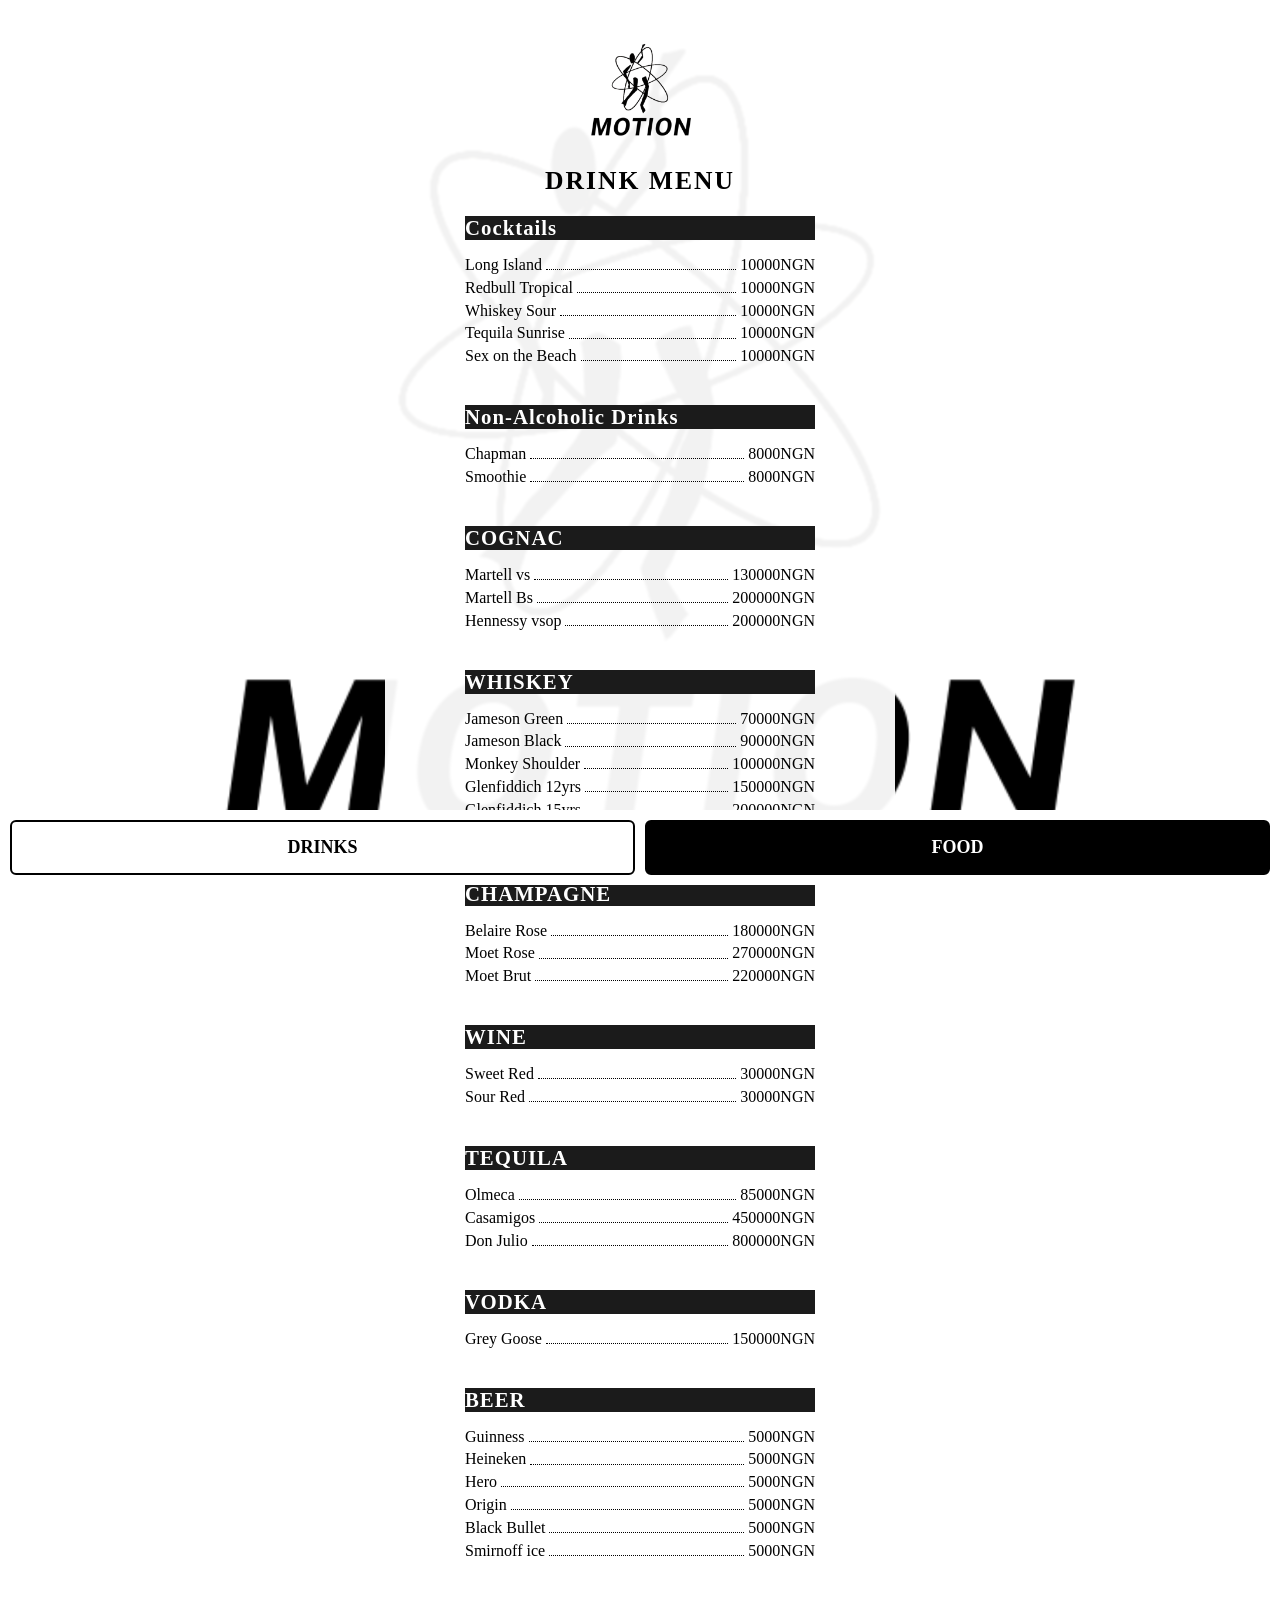
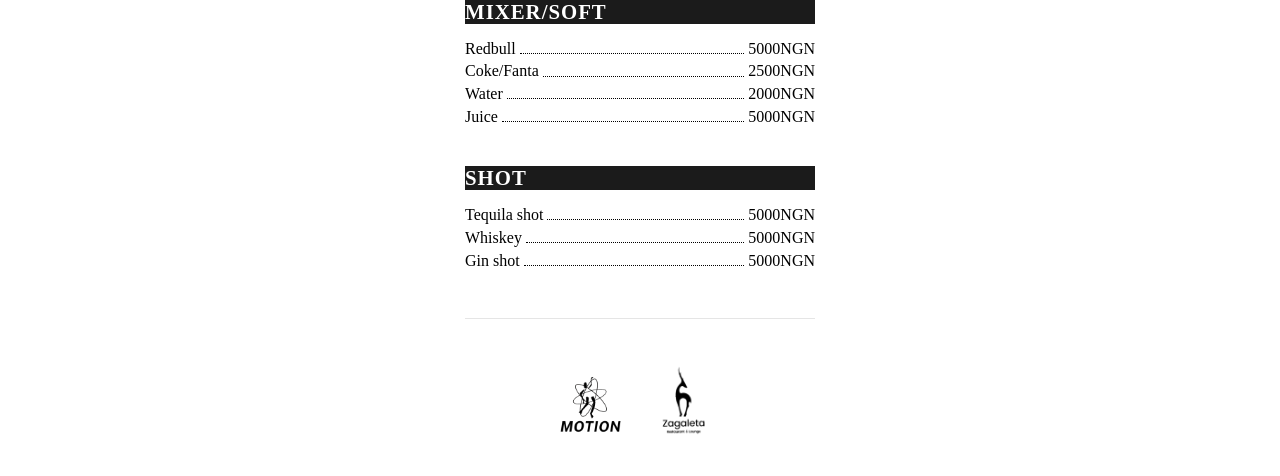
==== commit 3e89d1aa: "Add files via upload" ====
--- a/index.html
+++ b/index.html
@@ -21,7 +21,7 @@
 
             </div>
                 
-            <span class="menu-title">FOOD MENU</span>
+            <span class="menu-title">DRINK MENU</span>
 
             <div class="menu-section">
                 
@@ -101,55 +101,155 @@
 
             <div class="menu-section">
                 <div class="title-section">
-                    <span class="section-title">Cocktails</span>
-                </div>
-                <div class="menu-items">
-                    <div class="menu-item">
-                        <span class="item-name">Long Island</span>
-                        <span class="dots"></span>
-                        <span class="item-price">10000</span>
-                    </div>
-                    <div class="menu-item">
-                        <span class="item-name">Redbull Tropical</span>
-                        <span class="dots"></span>
-                        <span class="item-price">10000</span>
-                    </div>
-                    <div class="menu-item">
-                        <span class="item-name">Whiskey Sour</span>
-                        <span class="dots"></span>
-                        <span class="item-price">10000</span>
-                    </div>
-                    <div class="menu-item">
-                        <span class="item-name">Tequila Sunrise</span>
-                        <span class="dots"></span>
-                        <span class="item-price">10000</span>
-                    </div>
-                    <div class="menu-item">
-                        <span class="item-name">Sex on the Beach</span>
-                        <span class="dots"></span>
-                        <span class="item-price">10000</span>
-                    </div>
-                </div>
-            </div>
-
-            <div class="menu-section">
-                <div class="title-section">
-                    <span class="section-title">Non-Alcoholic Drinks</span>
-                </div>
-                <div class="menu-items">
-                    <div class="menu-item">
-                        <span class="item-name">Chapman</span>
-                        <span class="dots"></span>
-                        <span class="item-price">8000</span>
-                    </div>
-                    <div class="menu-item">
-                        <span class="item-name">Smoothie</span>
-                        <span class="dots"></span>
-                        <span class="item-price">8000</span>
-                    </div>
-                </div>
-            </div>
-
+                    <span class="section-title">WHISKEY</span>
+                </div>
+                <div class="menu-items">
+                    <div class="menu-item">
+                        <span class="item-name">Jameson Green</span>
+                        <span class="dots"></span>
+                        <span class="item-price">70000</span>
+                    </div>
+                    <div class="menu-item">
+                        <span class="item-name">Jameson Black</span>
+                        <span class="dots"></span>
+                        <span class="item-price">90000</span>
+                    </div>
+                    <div class="menu-item">
+                        <span class="item-name">Monkey Shoulder</span>
+                        <span class="dots"></span>
+                        <span class="item-price">100000</span>
+                    </div>
+                    <div class="menu-item">
+                        <span class="item-name">Glenfiddich 12yrs</span>
+                        <span class="dots"></span>
+                        <span class="item-price">150000</span>
+                    </div>
+                    <div class="menu-item">
+                        <span class="item-name">Glenfiddich 15yrs</span>
+                        <span class="dots"></span>
+                        <span class="item-price">200000</span>
+                    </div>
+                    <div class="menu-item">
+                        <span class="item-name">Glenfiddich 18yrs</span>
+                        <span class="dots"></span>
+                        <span class="item-price">280000</span>
+                    </div>
+                </div>
+            </div>
+            <div class="menu-section">
+                <div class="title-section">
+                    <span class="section-title">CHAMPAGNE</span>
+                </div>
+                <div class="menu-items">
+                    <div class="menu-item">
+                        <span class="item-name">Belaire Rose</span>
+                        <span class="dots"></span>
+                        <span class="item-price">180000</span>
+                    </div>
+                    <div class="menu-item">
+                        <span class="item-name">Moet Rose</span>
+                        <span class="dots"></span>
+                        <span class="item-price">270000</span>
+                    </div>
+                    <div class="menu-item">
+                        <span class="item-name">Moet Brut</span>
+                        <span class="dots"></span>
+                        <span class="item-price">220000</span>
+                    </div>
+                </div>
+            </div>
+
+            <div class="menu-section">
+                <div class="title-section">
+                    <span class="section-title">WINE</span>
+                </div>
+                <div class="menu-items">
+                    <div class="menu-item">
+                        <span class="item-name">Sweet Red</span>
+                        <span class="dots"></span>
+                        <span class="item-price">30000</span>
+                    </div>
+                    <div class="menu-item">
+                        <span class="item-name">Sour Red</span>
+                        <span class="dots"></span>
+                        <span class="item-price">30000</span>
+                    </div>
+                </div>
+            </div>
+
+            <div class="menu-section">
+                <div class="title-section">
+                    <span class="section-title">TEQUILA</span>
+                </div>
+                <div class="menu-items">
+                    <div class="menu-item">
+                        <span class="item-name">Olmeca</span>
+                        <span class="dots"></span>
+                        <span class="item-price">85000</span>
+                    </div>
+                    <div class="menu-item">
+                        <span class="item-name">Casamigos</span>
+                        <span class="dots"></span>
+                        <span class="item-price">450000</span>
+                    </div>
+                    <div class="menu-item">
+                        <span class="item-name">Don Julio</span>
+                        <span class="dots"></span>
+                        <span class="item-price">800000</span>
+                    </div>
+                </div>
+            </div>
+
+            <div class="menu-section">
+                <div class="title-section">
+                    <span class="section-title">VODKA</span>
+                </div>
+                <div class="menu-items">
+                    <div class="menu-item">
+                        <span class="item-name">Grey Goose</span>
+                        <span class="dots"></span>
+                        <span class="item-price">150000</span>
+                    </div>
+                </div>
+            </div>
+
+            <div class="menu-section">
+                <div class="title-section">
+                    <span class="section-title">BEER</span>
+                </div>
+                <div class="menu-items">
+                    <div class="menu-item">
+                        <span class="item-name">Guinness</span>
+                        <span class="dots"></span>
+                        <span class="item-price">5000</span>
+                    </div>
+                    <div class="menu-item">
+                        <span class="item-name">Heineken</span>
+                        <span class="dots"></span>
+                        <span class="item-price">5000</span>
+                    </div>
+                    <div class="menu-item">
+                        <span class="item-name">Hero</span>
+                        <span class="dots"></span>
+                        <span class="item-price">5000</span>
+                    </div>
+                    <div class="menu-item">
+                        <span class="item-name">Origin</span>
+                        <span class="dots"></span>
+                        <span class="item-price">5000</span>
+                    </div>
+                    <div class="menu-item">
+                        <span class="item-name">Black Bullet</span>
+                        <span class="dots"></span>
+                        <span class="item-price">5000</span>
+                    </div>
+                    <div class="menu-item">
+                        <span class="item-name">Smirnoff ice</span>
+                        <span class="dots"></span>
+                        <span class="item-price">5000</span>
+                    </div>
+                </div>
+            </div>
             <div class="menu-section">
                 <div class="title-section">
                     <span class="section-title">MIXER/SOFT</span>
@@ -197,205 +297,6 @@
                         <span class="item-name">Gin shot</span>
                         <span class="dots"></span>
                         <span class="item-price">5000</span>
-                    </div>
-                </div>
-            </div>
-
-            <div class="menu-section">
-                <div class="title-section">
-                    <span class="section-title">COGNAC</span>
-                </div>
-                <div class="menu-items">
-                    <div class="menu-item">
-                        <span class="item-name">Martell vs</span>
-                        <span class="dots"></span>
-                        <span class="item-price">130000</span>
-                    </div>
-                    <div class="menu-item">
-                        <span class="item-name">Martell Bs</span>
-                        <span class="dots"></span>
-                        <span class="item-price">200000</span>
-                    </div>
-                    <div class="menu-item">
-                        <span class="item-name">Hennessy vsop</span>
-                        <span class="dots"></span>
-                        <span class="item-price">200000</span>
-                    </div>
-                </div>
-            </div>
-
-            <div class="menu-section">
-                <div class="title-section">
-                    <span class="section-title">WHISKEY</span>
-                </div>
-                <div class="menu-items">
-                    <div class="menu-item">
-                        <span class="item-name">Jameson Green</span>
-                        <span class="dots"></span>
-                        <span class="item-price">70000</span>
-                    </div>
-                    <div class="menu-item">
-                        <span class="item-name">Jameson Black</span>
-                        <span class="dots"></span>
-                        <span class="item-price">90000</span>
-                    </div>
-                    <div class="menu-item">
-                        <span class="item-name">Monkey Shoulder</span>
-                        <span class="dots"></span>
-                        <span class="item-price">100000</span>
-                    </div>
-                    <div class="menu-item">
-                        <span class="item-name">Glenfiddich 12yrs</span>
-                        <span class="dots"></span>
-                        <span class="item-price">150000</span>
-                    </div>
-                    <div class="menu-item">
-                        <span class="item-name">Glenfiddich 15yrs</span>
-                        <span class="dots"></span>
-                        <span class="item-price">200000</span>
-                    </div>
-                    <div class="menu-item">
-                        <span class="item-name">Glenfiddich 18yrs</span>
-                        <span class="dots"></span>
-                        <span class="item-price">280000</span>
-                    </div>
-                </div>
-            </div>
-
-            <div class="menu-section">
-                <div class="title-section">
-                    <span class="section-title">CHAMPAGNE</span>
-                </div>
-                <div class="menu-items">
-                    <div class="menu-item">
-                        <span class="item-name">Belaire Rose</span>
-                        <span class="dots"></span>
-                        <span class="item-price">180000</span>
-                    </div>
-                    <div class="menu-item">
-                        <span class="item-name">Moet Rose</span>
-                        <span class="dots"></span>
-                        <span class="item-price">270000</span>
-                    </div>
-                    <div class="menu-item">
-                        <span class="item-name">Moet Brut</span>
-                        <span class="dots"></span>
-                        <span class="item-price">220000</span>
-                    </div>
-                </div>
-            </div>
-
-            <div class="menu-section">
-                <div class="title-section">
-                    <span class="section-title">WINE</span>
-                </div>
-                <div class="menu-items">
-                    <div class="menu-item">
-                        <span class="item-name">Sweet Red</span>
-                        <span class="dots"></span>
-                        <span class="item-price">30000</span>
-                    </div>
-                    <div class="menu-item">
-                        <span class="item-name">Sour Red</span>
-                        <span class="dots"></span>
-                        <span class="item-price">30000</span>
-                    </div>
-                </div>
-            </div>
-
-            <div class="menu-section">
-                <div class="title-section">
-                    <span class="section-title">TEQUILA</span>
-                </div>
-                <div class="menu-items">
-                    <div class="menu-item">
-                        <span class="item-name">Olmeca</span>
-                        <span class="dots"></span>
-                        <span class="item-price">85000</span>
-                    </div>
-                    <div class="menu-item">
-                        <span class="item-name">Casamigos</span>
-                        <span class="dots"></span>
-                        <span class="item-price">450000</span>
-                    </div>
-                    <div class="menu-item">
-                        <span class="item-name">Don Julio</span>
-                        <span class="dots"></span>
-                        <span class="item-price">800000</span>
-                    </div>
-                </div>
-            </div>
-
-            <div class="menu-section">
-                <div class="title-section">
-                    <span class="section-title">VODKA</span>
-                </div>
-                <div class="menu-items">
-                    <div class="menu-item">
-                        <span class="item-name">Grey Goose</span>
-                        <span class="dots"></span>
-                        <span class="item-price">150000</span>
-                    </div>
-                </div>
-            </div>
-
-            <div class="menu-section">
-                <div class="title-section">
-                    <span class="section-title">BEER</span>
-                </div>
-                <div class="menu-items">
-                    <div class="menu-item">
-                        <span class="item-name">Guinness</span>
-                        <span class="dots"></span>
-                        <span class="item-price">5000</span>
-                    </div>
-                    <div class="menu-item">
-                        <span class="item-name">Heineken</span>
-                        <span class="dots"></span>
-                        <span class="item-price">5000</span>
-                    </div>
-                    <div class="menu-item">
-                        <span class="item-name">Hero</span>
-                        <span class="dots"></span>
-                        <span class="item-price">5000</span>
-                    </div>
-                    <div class="menu-item">
-                        <span class="item-name">Origin</span>
-                        <span class="dots"></span>
-                        <span class="item-price">5000</span>
-                    </div>
-                    <div class="menu-item">
-                        <span class="item-name">Black Bullet</span>
-                        <span class="dots"></span>
-                        <span class="item-price">5000</span>
-                    </div>
-                    <div class="menu-item">
-                        <span class="item-name">Smirnoff ice</span>
-                        <span class="dots"></span>
-                        <span class="item-price">5000</span>
-                    </div>
-                </div>
-            </div>
-
-            <div class="menu-section">
-                <div class="title-section">
-                    <span class="section-title">FOOD</span>
-                </div>
-                <div class="menu-items">
-                    <div class="menu-item">
-                        <span class="item-name">Peppered Chicken & Chips</span>
-                        <span class="dots"></span>
-                        <span class="item-price">15000</span>
-                    </div>
-                    <div class="menu-item">
-                        <span class="item-name">Peppered goatmeat & Chips</span>
-                        <span class="dots"></span>
-                        <span class="item-price">15000</span>
-                    </div>
-                    <div class="menu-item">
-                        <span class="item-name">Peppered beef & chips</span>
-                        <span class="dots"></span>
-                        <span class="item-price">15000</span>
                     </div>
                 </div>
             </div>
--- a/style.css
+++ b/style.css
@@ -1,13 +1,8 @@
-@font-face {
-    font-family: 'Futura';
-    src: url('futura-pt/FuturaCyrillicMedium.ttf') format('truetype');
-}
-
 body {
     margin: 0;
     padding: 0;
     min-height: 100vh;
-    font-family: 'Futura', sans-serif;
+    font-family: "Times New Roman", Times, serif;
     background: white;
     position: relative;
     overflow-x: hidden;
@@ -23,13 +18,14 @@
     height: 100%;
     background: url('Motion.png') no-repeat center center;
     background-size: cover;
-    z-index: -1; /* push behind everything */
+    z-index: -1;
 }
 
 .menu-container {
     max-width: 510px;
     margin: 0 auto;
-    padding: 2rem;
+    padding-left: 5rem;
+    padding-right: 5rem;
     box-sizing: border-box;
     background: rgba(255, 255, 255, 0.95);
     backdrop-filter: blur(1px);
@@ -39,21 +35,44 @@
     width: 100%;
     color: black;
 }
+.up{
+    display: flex;
+    justify-content: center;
 
+    margin-top: 1rem;
+
+}
 .menu-title {
 
+        text-align: center;   /* centers the title */
+    display: block; 
+    font-size: 1.6rem;
+    font-weight: 600;
+    margin-bottom: 1rem;
+    letter-spacing: 2px;
+}
+/* .menu-title {
     font-size: 1rem;
     margin-bottom: 3rem;
     letter-spacing: 2px;
-}
+    text-align: center;   /* centers the title */
+
 
 .menu-section {
+    position: relative;
     margin-top: 20px;
     margin-bottom: 2.5rem;
 }
+.title-section {
+        background-color: rgb(27, 27, 27);
 
+}
 .section-title {
-    font-size: 1rem;
+
+    font-weight: bolder;
+
+    color: white;
+    font-size: 1.3rem;
     margin-bottom: 1rem;
     letter-spacing: 1px;
 }
@@ -61,61 +80,113 @@
 .menu-items {
     display: flex;
     flex-direction: column;
-    gap: 0.0rem;
+    gap: 0.3rem;
+    margin-top: 1rem;
 }
 
 .menu-item {
     display: flex;
-    gap: 15px;
     align-items: center;
-    padding: 0.01rem 0;
+    width: 100%;
+    font-weight: 500;
 }
 
+/* left text */
 .item-name {
     font-size: 1rem;
     color: black;
+    white-space: nowrap;
 }
 
+/* dotted leader */
+.dots {
+    flex: 1;
+    border-bottom: 1px dotted black;
+    margin: 0 4px;
+    height: 0.6em;
+}
+
+/* right text */
 .item-price {
     font-size: 1rem;
     color: black;
+    white-space: nowrap;
 }
 
 .logos {
     display: flex;
-    justify-content: end;
+    justify-content: center;
     align-items: center;
     margin-top: 3rem;
     padding-top: 1rem;
     border-top: 1px solid rgba(0, 0, 0, 0.1);
-    
 }
 
 .logo {
     height: auto;
-    margin: 0;  /* kill any default margins */
+    margin: 0;
     padding: 0;
+}
+.item-price::after {
+    content: "NGN";
 }
 
 .motion-logo {
     width: 90px;
 }
-
+.upl {
+    height: 150px;
+    width: 150px;
+}
 .zagaleta-logo {
     width: 100px;
 }
+  .fixed-buttons {
+        z-index: 999;
+      position: fixed;
+      top:90%;
+      left: 0px;
+      width: 100%;
+      display: flex;
+      justify-content: space-between;
+      padding: 10px;
+    background-color: white;
+      box-sizing: border-box;
+    }
 
+    .btn {
+      flex: 1;
+      padding: 15px 0;
+      font-size: 18px;
+      font-weight: bold;
+      text-align: center;
+      cursor: pointer;
+      border-radius: 6px;
+      border: 2px solid black;
+    }
+
+    .btn-left {
+      background: white;
+      color: black;
+      margin-right: 5px;
+    }
+
+    .btn-right {
+      background: black;
+      color: white;
+      margin-left: 5px;
+    }
 @media (max-width: 768px) {
-       .logos {
-        margin-right: 0;   /* no spacing on right */
-        padding-right: 0;  /* no spacing on right */
+    .logos {
+        margin-bottom: 1.5rem;
+        margin-right: 0;
+        padding-right: 0;
     }
-      .menu-container {
-        padding-left: 1rem;
-        padding-right: 0; /* remove right padding */
+    .menu-container {
+        padding-left: 3rem;
+        padding-right: 3rem;
     }
-    
     .menu-section {
         margin-bottom: 0rem;
     }
-}
+}
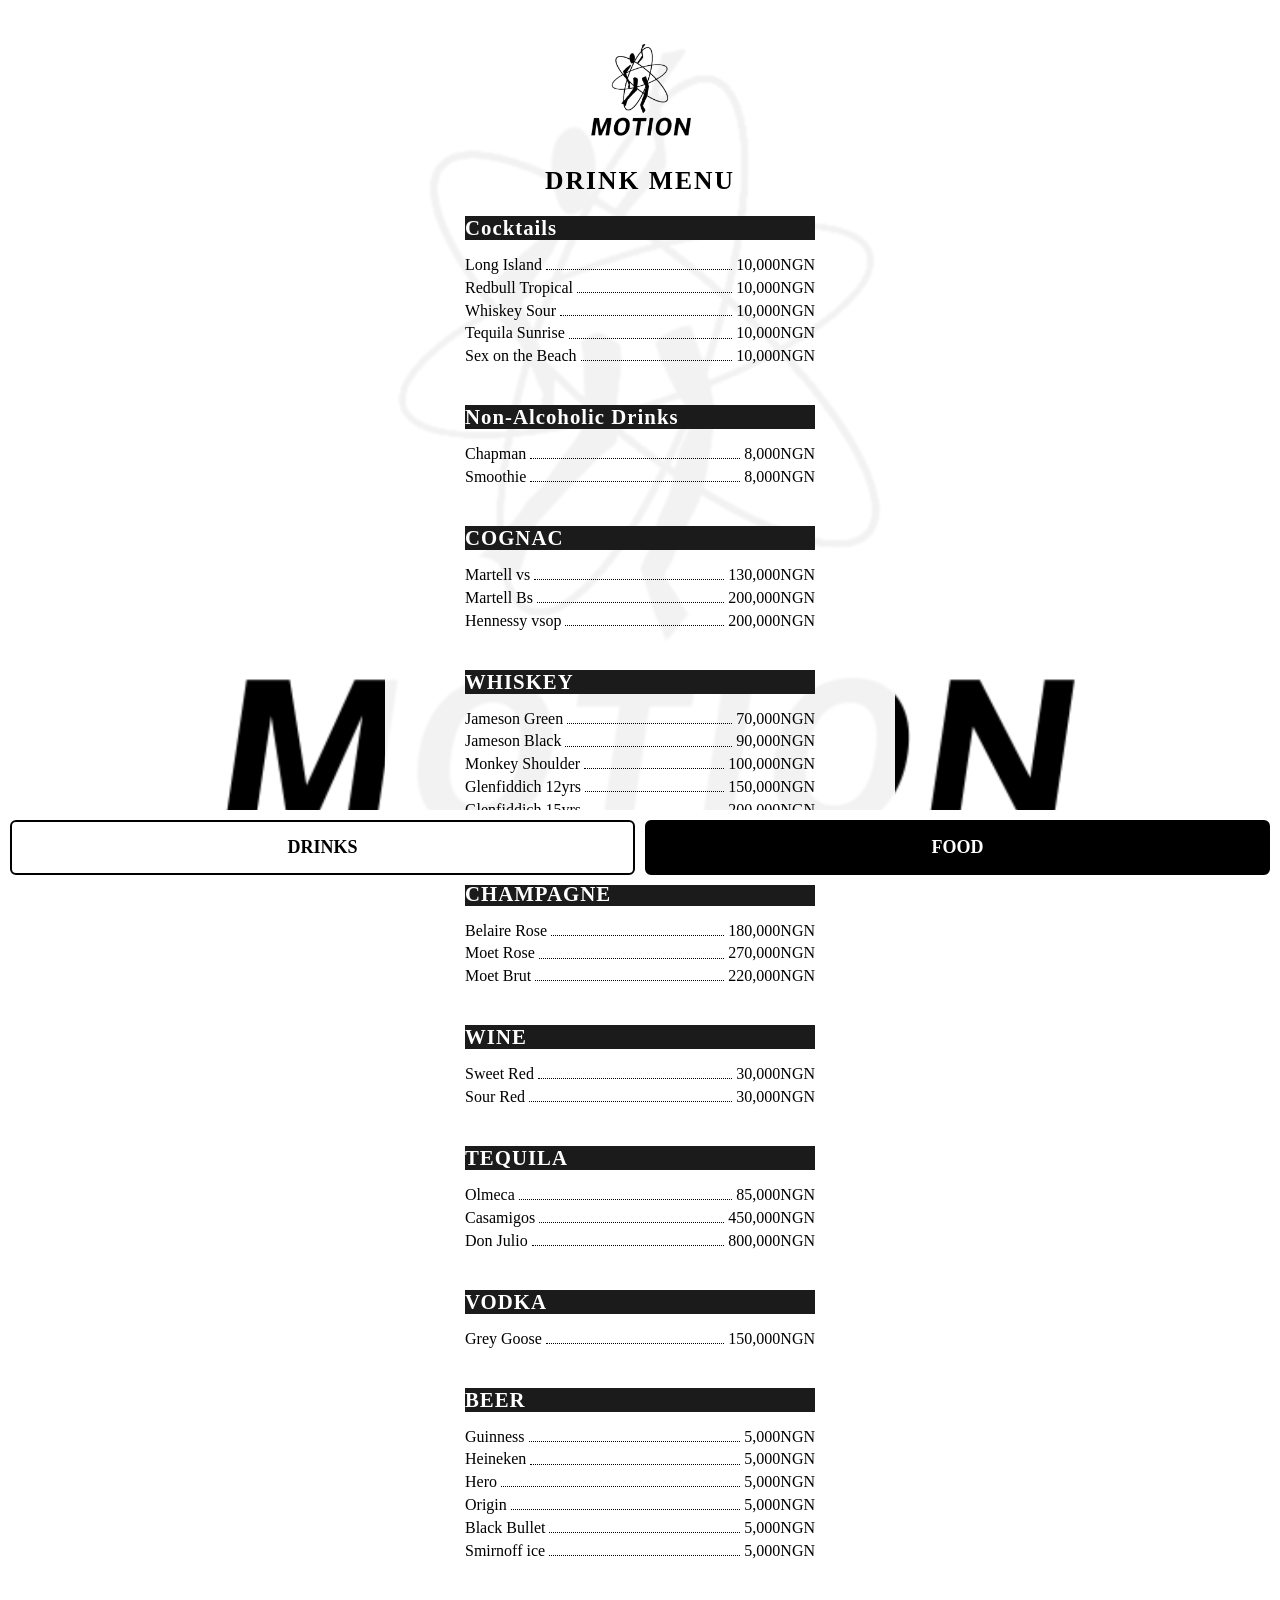
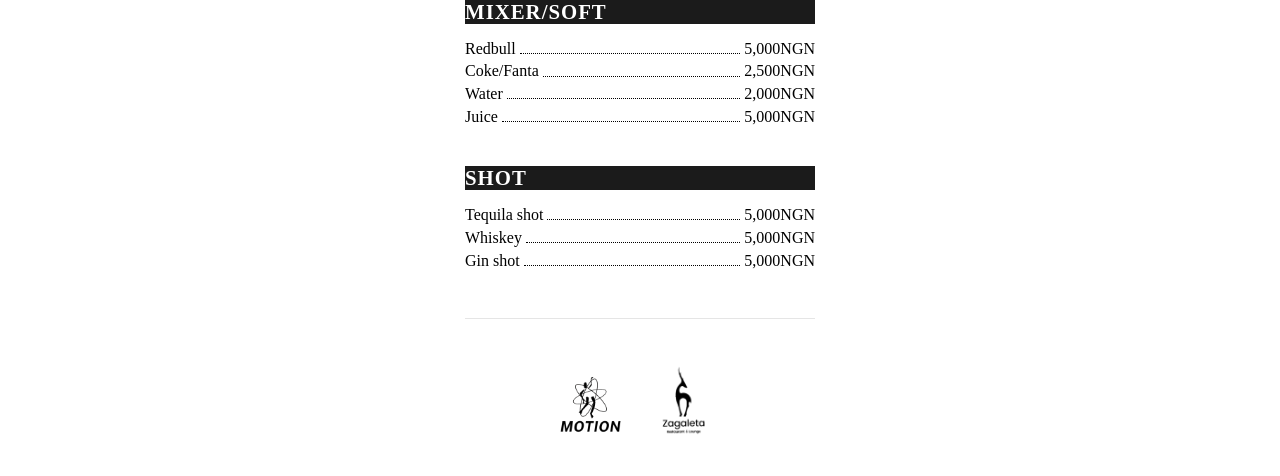
==== commit 72605295: "Add files via upload" ====
--- a/index.html
+++ b/index.html
@@ -11,21 +11,18 @@
 </head>
 <body>
     <div class="fixed-buttons">
-    <div class="btn btn-left">DRINKS</div>
-    <div class="btn btn-right" onclick="window.location.href='food.html'">FOOD</div>
-  </div>
+        <div class="btn btn-left">DRINKS</div>
+        <div class="btn btn-right" onclick="window.location.href='food.html'">FOOD</div>
+    </div>
     <div class="menu-container">
         <div class="menu-content">
             <div class="up">
                 <img src="Motion.png" alt="Motion" class="upl">
-
             </div>
                 
             <span class="menu-title">DRINK MENU</span>
 
             <div class="menu-section">
-                
-
                 <div class="title-section">
                     <span class="section-title">Cocktails</span>
                 </div>
@@ -33,27 +30,27 @@
                     <div class="menu-item">
                         <span class="item-name">Long Island</span>
                         <span class="dots"></span>
-                        <span class="item-price">10000</span>
+                        <span class="item-price">10,000</span>
                     </div>
                     <div class="menu-item">
                         <span class="item-name">Redbull Tropical</span>
                         <span class="dots"></span>
-                        <span class="item-price">10000</span>
+                        <span class="item-price">10,000</span>
                     </div>
                     <div class="menu-item">
                         <span class="item-name">Whiskey Sour</span>
                         <span class="dots"></span>
-                        <span class="item-price">10000</span>
+                        <span class="item-price">10,000</span>
                     </div> 
                     <div class="menu-item">
                         <span class="item-name">Tequila Sunrise</span>
                         <span class="dots"></span>
-                        <span class="item-price">10000</span>
+                        <span class="item-price">10,000</span>
                     </div>
                     <div class="menu-item">
                         <span class="item-name">Sex on the Beach</span>
                         <span class="dots"></span>
-                        <span class="item-price">10000</span>
+                        <span class="item-price">10,000</span>
                     </div>
                 </div>
             </div>
@@ -66,12 +63,12 @@
                     <div class="menu-item">
                         <span class="item-name">Chapman</span>
                         <span class="dots"></span>
-                        <span class="item-price">8000</span>
+                        <span class="item-price">8,000</span>
                     </div>
                     <div class="menu-item">
                         <span class="item-name">Smoothie</span>
                         <span class="dots"></span>
-                        <span class="item-price">8000</span>
+                        <span class="item-price">8,000</span>
                     </div>
                 </div>
             </div>
@@ -84,17 +81,17 @@
                     <div class="menu-item">
                         <span class="item-name">Martell vs</span>
                         <span class="dots"></span>
-                        <span class="item-price">130000</span>
+                        <span class="item-price">130,000</span>
                     </div>
                     <div class="menu-item">
                         <span class="item-name">Martell Bs</span>
                         <span class="dots"></span>
-                        <span class="item-price">200000</span>
+                        <span class="item-price">200,000</span>
                     </div>
                     <div class="menu-item">
                         <span class="item-name">Hennessy vsop</span>
                         <span class="dots"></span>
-                        <span class="item-price">200000</span>
+                        <span class="item-price">200,000</span>
                     </div>
                 </div>
             </div>
@@ -107,35 +104,36 @@
                     <div class="menu-item">
                         <span class="item-name">Jameson Green</span>
                         <span class="dots"></span>
-                        <span class="item-price">70000</span>
+                        <span class="item-price">70,000</span>
                     </div>
                     <div class="menu-item">
                         <span class="item-name">Jameson Black</span>
                         <span class="dots"></span>
-                        <span class="item-price">90000</span>
+                        <span class="item-price">90,000</span>
                     </div>
                     <div class="menu-item">
                         <span class="item-name">Monkey Shoulder</span>
                         <span class="dots"></span>
-                        <span class="item-price">100000</span>
+                        <span class="item-price">100,000</span>
                     </div>
                     <div class="menu-item">
                         <span class="item-name">Glenfiddich 12yrs</span>
                         <span class="dots"></span>
-                        <span class="item-price">150000</span>
+                        <span class="item-price">150,000</span>
                     </div>
                     <div class="menu-item">
                         <span class="item-name">Glenfiddich 15yrs</span>
                         <span class="dots"></span>
-                        <span class="item-price">200000</span>
+                        <span class="item-price">200,000</span>
                     </div>
                     <div class="menu-item">
                         <span class="item-name">Glenfiddich 18yrs</span>
                         <span class="dots"></span>
-                        <span class="item-price">280000</span>
-                    </div>
-                </div>
-            </div>
+                        <span class="item-price">280,000</span>
+                    </div>
+                </div>
+            </div>
+
             <div class="menu-section">
                 <div class="title-section">
                     <span class="section-title">CHAMPAGNE</span>
@@ -144,17 +142,17 @@
                     <div class="menu-item">
                         <span class="item-name">Belaire Rose</span>
                         <span class="dots"></span>
-                        <span class="item-price">180000</span>
+                        <span class="item-price">180,000</span>
                     </div>
                     <div class="menu-item">
                         <span class="item-name">Moet Rose</span>
                         <span class="dots"></span>
-                        <span class="item-price">270000</span>
+                        <span class="item-price">270,000</span>
                     </div>
                     <div class="menu-item">
                         <span class="item-name">Moet Brut</span>
                         <span class="dots"></span>
-                        <span class="item-price">220000</span>
+                        <span class="item-price">220,000</span>
                     </div>
                 </div>
             </div>
@@ -167,12 +165,12 @@
                     <div class="menu-item">
                         <span class="item-name">Sweet Red</span>
                         <span class="dots"></span>
-                        <span class="item-price">30000</span>
+                        <span class="item-price">30,000</span>
                     </div>
                     <div class="menu-item">
                         <span class="item-name">Sour Red</span>
                         <span class="dots"></span>
-                        <span class="item-price">30000</span>
+                        <span class="item-price">30,000</span>
                     </div>
                 </div>
             </div>
@@ -185,17 +183,17 @@
                     <div class="menu-item">
                         <span class="item-name">Olmeca</span>
                         <span class="dots"></span>
-                        <span class="item-price">85000</span>
+                        <span class="item-price">85,000</span>
                     </div>
                     <div class="menu-item">
                         <span class="item-name">Casamigos</span>
                         <span class="dots"></span>
-                        <span class="item-price">450000</span>
+                        <span class="item-price">450,000</span>
                     </div>
                     <div class="menu-item">
                         <span class="item-name">Don Julio</span>
                         <span class="dots"></span>
-                        <span class="item-price">800000</span>
+                        <span class="item-price">800,000</span>
                     </div>
                 </div>
             </div>
@@ -208,7 +206,7 @@
                     <div class="menu-item">
                         <span class="item-name">Grey Goose</span>
                         <span class="dots"></span>
-                        <span class="item-price">150000</span>
+                        <span class="item-price">150,000</span>
                     </div>
                 </div>
             </div>
@@ -221,35 +219,36 @@
                     <div class="menu-item">
                         <span class="item-name">Guinness</span>
                         <span class="dots"></span>
-                        <span class="item-price">5000</span>
+                        <span class="item-price">5,000</span>
                     </div>
                     <div class="menu-item">
                         <span class="item-name">Heineken</span>
                         <span class="dots"></span>
-                        <span class="item-price">5000</span>
+                        <span class="item-price">5,000</span>
                     </div>
                     <div class="menu-item">
                         <span class="item-name">Hero</span>
                         <span class="dots"></span>
-                        <span class="item-price">5000</span>
+                        <span class="item-price">5,000</span>
                     </div>
                     <div class="menu-item">
                         <span class="item-name">Origin</span>
                         <span class="dots"></span>
-                        <span class="item-price">5000</span>
+                        <span class="item-price">5,000</span>
                     </div>
                     <div class="menu-item">
                         <span class="item-name">Black Bullet</span>
                         <span class="dots"></span>
-                        <span class="item-price">5000</span>
+                        <span class="item-price">5,000</span>
                     </div>
                     <div class="menu-item">
                         <span class="item-name">Smirnoff ice</span>
                         <span class="dots"></span>
-                        <span class="item-price">5000</span>
-                    </div>
-                </div>
-            </div>
+                        <span class="item-price">5,000</span>
+                    </div>
+                </div>
+            </div>
+
             <div class="menu-section">
                 <div class="title-section">
                     <span class="section-title">MIXER/SOFT</span>
@@ -258,22 +257,22 @@
                     <div class="menu-item">
                         <span class="item-name">Redbull</span>
                         <span class="dots"></span>
-                        <span class="item-price">5000</span>
+                        <span class="item-price">5,000</span>
                     </div>
                     <div class="menu-item">
                         <span class="item-name">Coke/Fanta</span>
                         <span class="dots"></span>
-                        <span class="item-price">2500</span>
+                        <span class="item-price">2,500</span>
                     </div>
                     <div class="menu-item">
                         <span class="item-name">Water</span>
                         <span class="dots"></span>
-                        <span class="item-price">2000</span>
+                        <span class="item-price">2,000</span>
                     </div>
                     <div class="menu-item">
                         <span class="item-name">Juice</span>
                         <span class="dots"></span>
-                        <span class="item-price">5000</span>
+                        <span class="item-price">5,000</span>
                     </div>
                 </div>
             </div>
@@ -286,17 +285,17 @@
                     <div class="menu-item">
                         <span class="item-name">Tequila shot</span>
                         <span class="dots"></span>
-                        <span class="item-price">5000</span>
+                        <span class="item-price">5,000</span>
                     </div>
                     <div class="menu-item">
                         <span class="item-name">Whiskey</span>
                         <span class="dots"></span>
-                        <span class="item-price">5000</span>
+                        <span class="item-price">5,000</span>
                     </div>
                     <div class="menu-item">
                         <span class="item-name">Gin shot</span>
                         <span class="dots"></span>
-                        <span class="item-price">5000</span>
+                        <span class="item-price">5,000</span>
                     </div>
                 </div>
             </div>
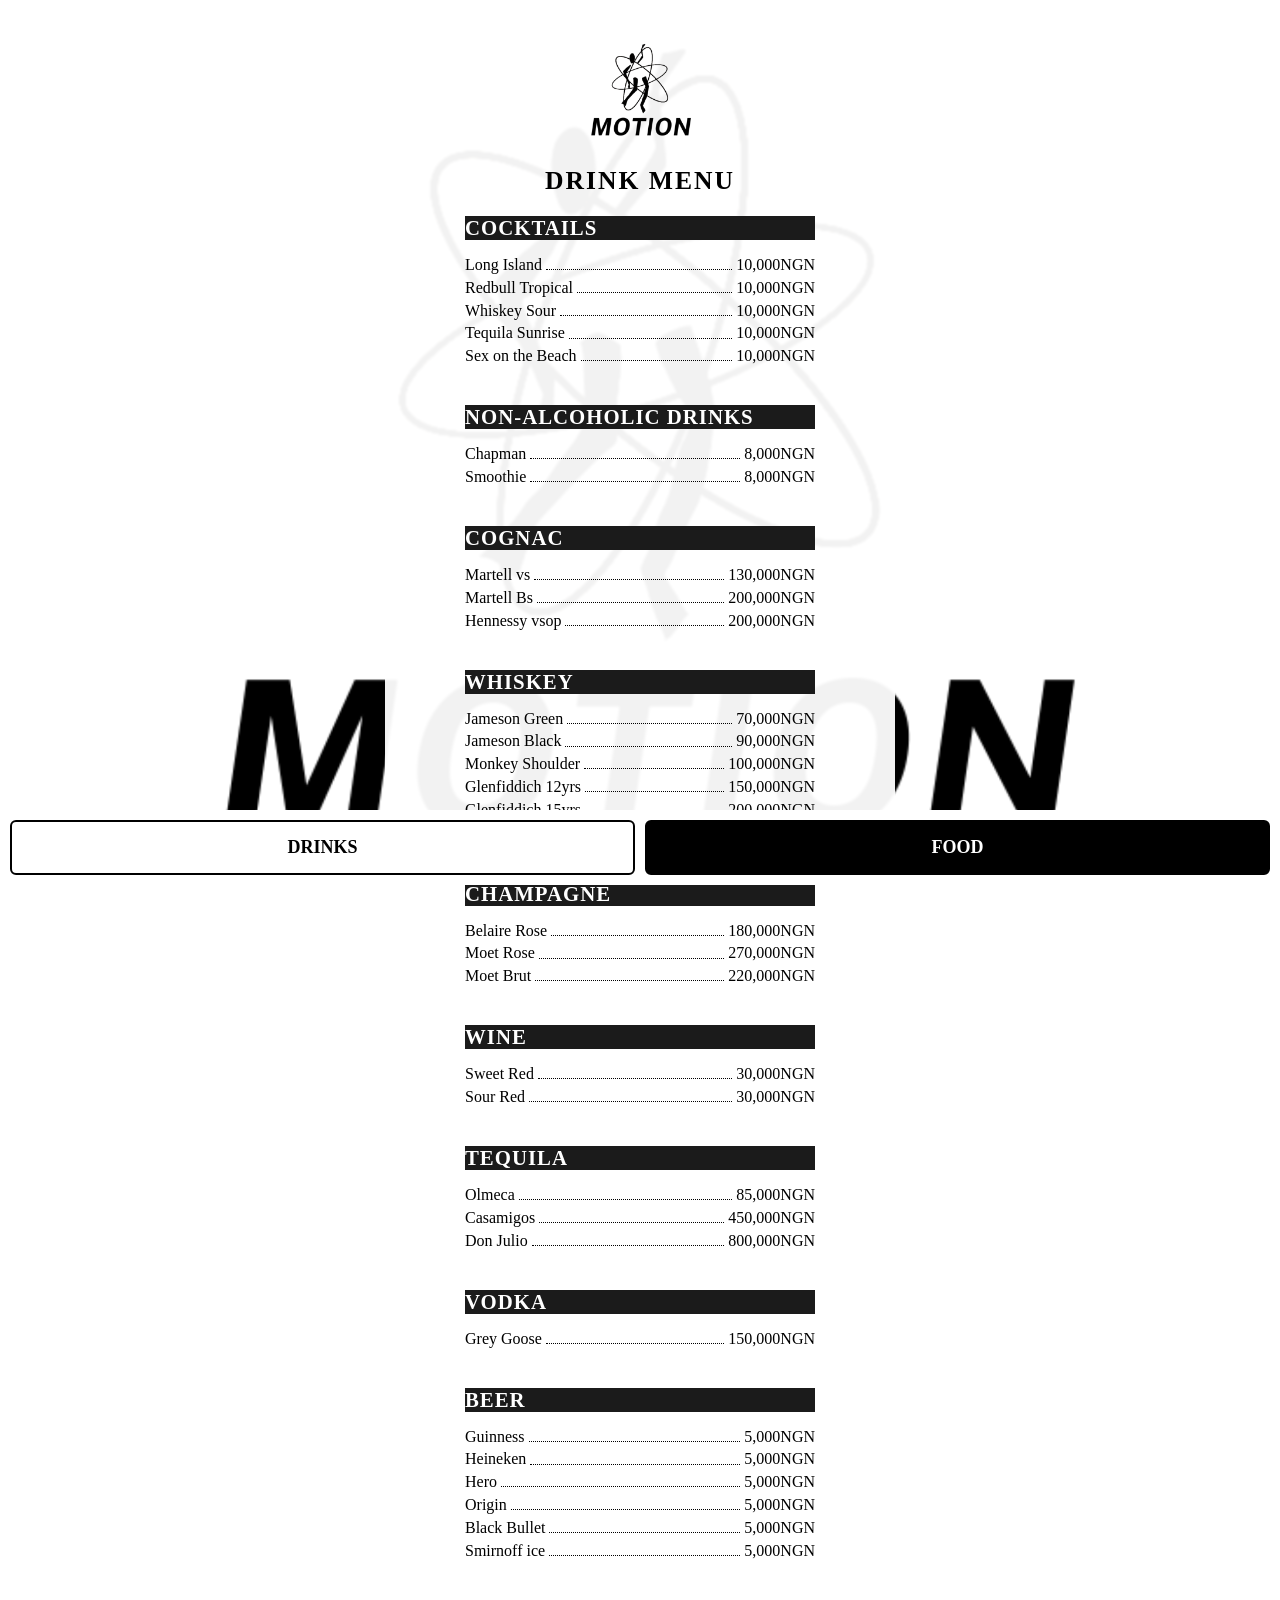
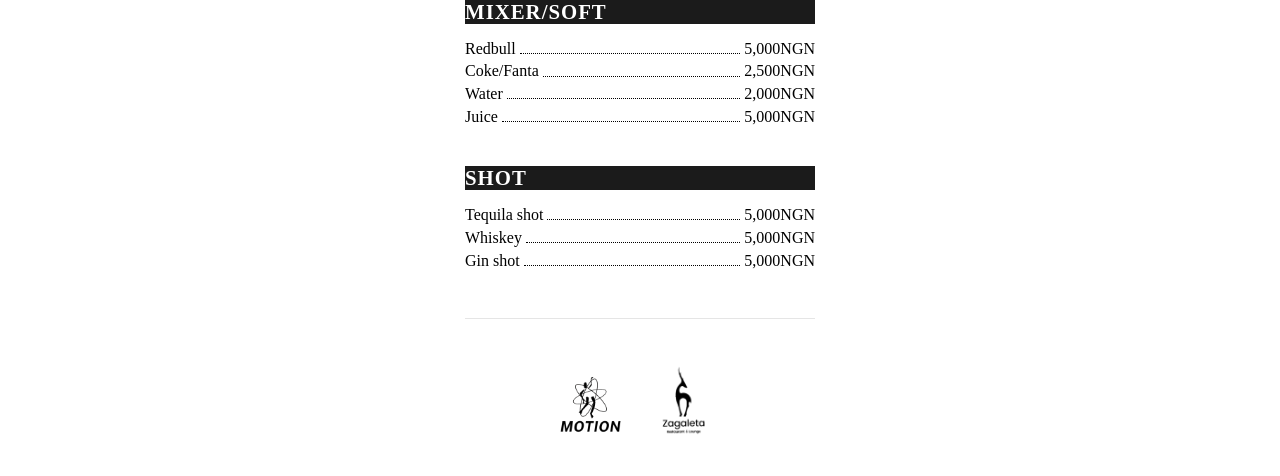
==== commit 838f6336: "Add files via upload" ====
--- a/index.html
+++ b/index.html
@@ -24,7 +24,7 @@
 
             <div class="menu-section">
                 <div class="title-section">
-                    <span class="section-title">Cocktails</span>
+                    <span class="section-title">COCKTAILS</span>
                 </div>
                 <div class="menu-items">
                     <div class="menu-item">
@@ -57,7 +57,7 @@
 
             <div class="menu-section">
                 <div class="title-section">
-                    <span class="section-title">Non-Alcoholic Drinks</span>
+                    <span class="section-title">NON-ALCOHOLIC DRINKS</span>
                 </div>
                 <div class="menu-items">
                     <div class="menu-item">
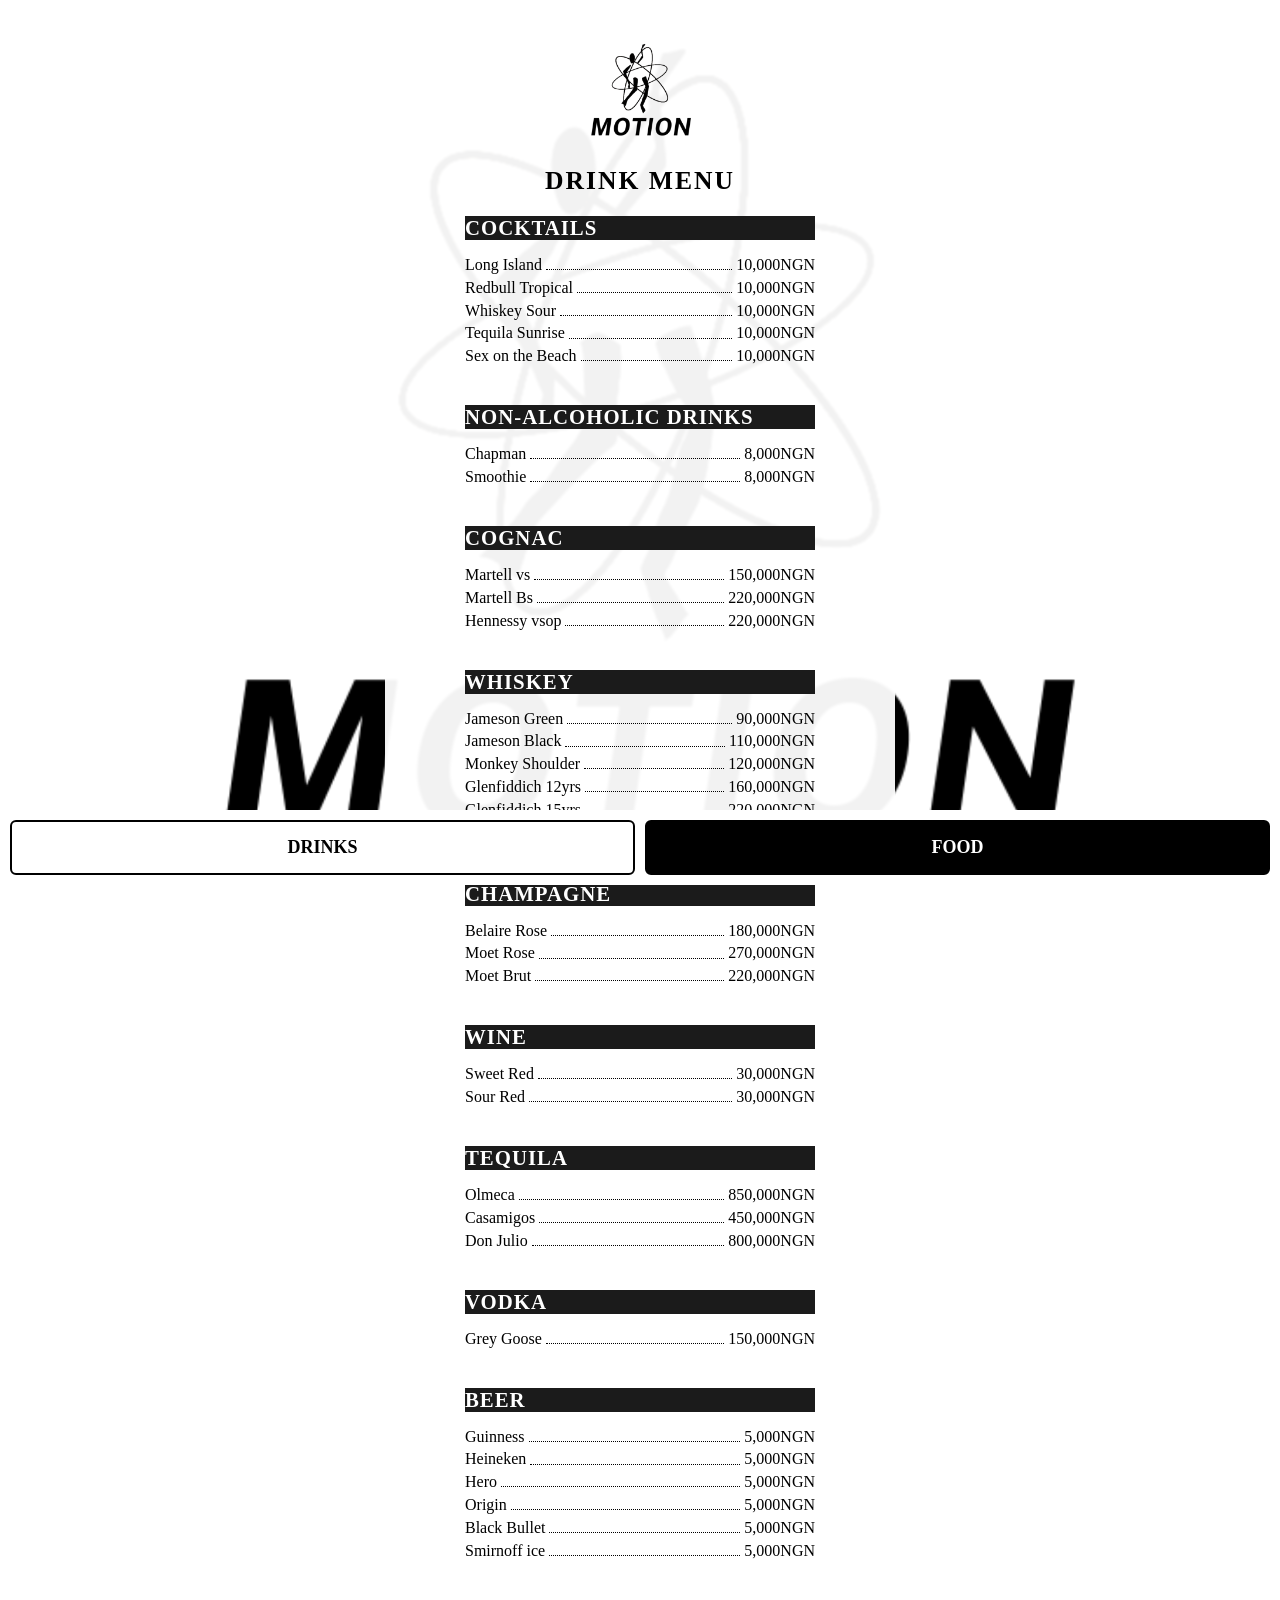
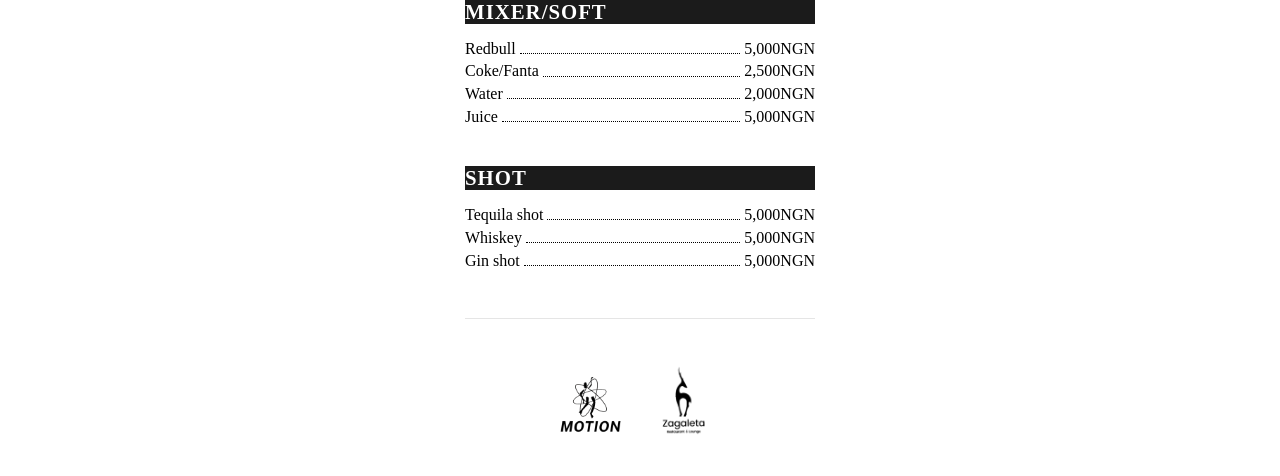
==== commit 574cd615: "Add files via upload" ====
--- a/index.html
+++ b/index.html
@@ -81,17 +81,17 @@
                     <div class="menu-item">
                         <span class="item-name">Martell vs</span>
                         <span class="dots"></span>
-                        <span class="item-price">130,000</span>
+                        <span class="item-price">150,000</span>
                     </div>
                     <div class="menu-item">
                         <span class="item-name">Martell Bs</span>
                         <span class="dots"></span>
-                        <span class="item-price">200,000</span>
+                        <span class="item-price">220,000</span>
                     </div>
                     <div class="menu-item">
                         <span class="item-name">Hennessy vsop</span>
                         <span class="dots"></span>
-                        <span class="item-price">200,000</span>
+                        <span class="item-price">220,000</span>
                     </div>
                 </div>
             </div>
@@ -104,32 +104,32 @@
                     <div class="menu-item">
                         <span class="item-name">Jameson Green</span>
                         <span class="dots"></span>
-                        <span class="item-price">70,000</span>
+                        <span class="item-price">90,000</span>
                     </div>
                     <div class="menu-item">
                         <span class="item-name">Jameson Black</span>
                         <span class="dots"></span>
-                        <span class="item-price">90,000</span>
+                        <span class="item-price">110,000</span>
                     </div>
                     <div class="menu-item">
                         <span class="item-name">Monkey Shoulder</span>
                         <span class="dots"></span>
-                        <span class="item-price">100,000</span>
+                        <span class="item-price">120,000</span>
                     </div>
                     <div class="menu-item">
                         <span class="item-name">Glenfiddich 12yrs</span>
                         <span class="dots"></span>
-                        <span class="item-price">150,000</span>
+                        <span class="item-price">160,000</span>
                     </div>
                     <div class="menu-item">
                         <span class="item-name">Glenfiddich 15yrs</span>
                         <span class="dots"></span>
-                        <span class="item-price">200,000</span>
+                        <span class="item-price">220,000</span>
                     </div>
                     <div class="menu-item">
                         <span class="item-name">Glenfiddich 18yrs</span>
                         <span class="dots"></span>
-                        <span class="item-price">280,000</span>
+                        <span class="item-price">300,000</span>
                     </div>
                 </div>
             </div>
@@ -183,7 +183,7 @@
                     <div class="menu-item">
                         <span class="item-name">Olmeca</span>
                         <span class="dots"></span>
-                        <span class="item-price">85,000</span>
+                        <span class="item-price">850,000</span>
                     </div>
                     <div class="menu-item">
                         <span class="item-name">Casamigos</span>
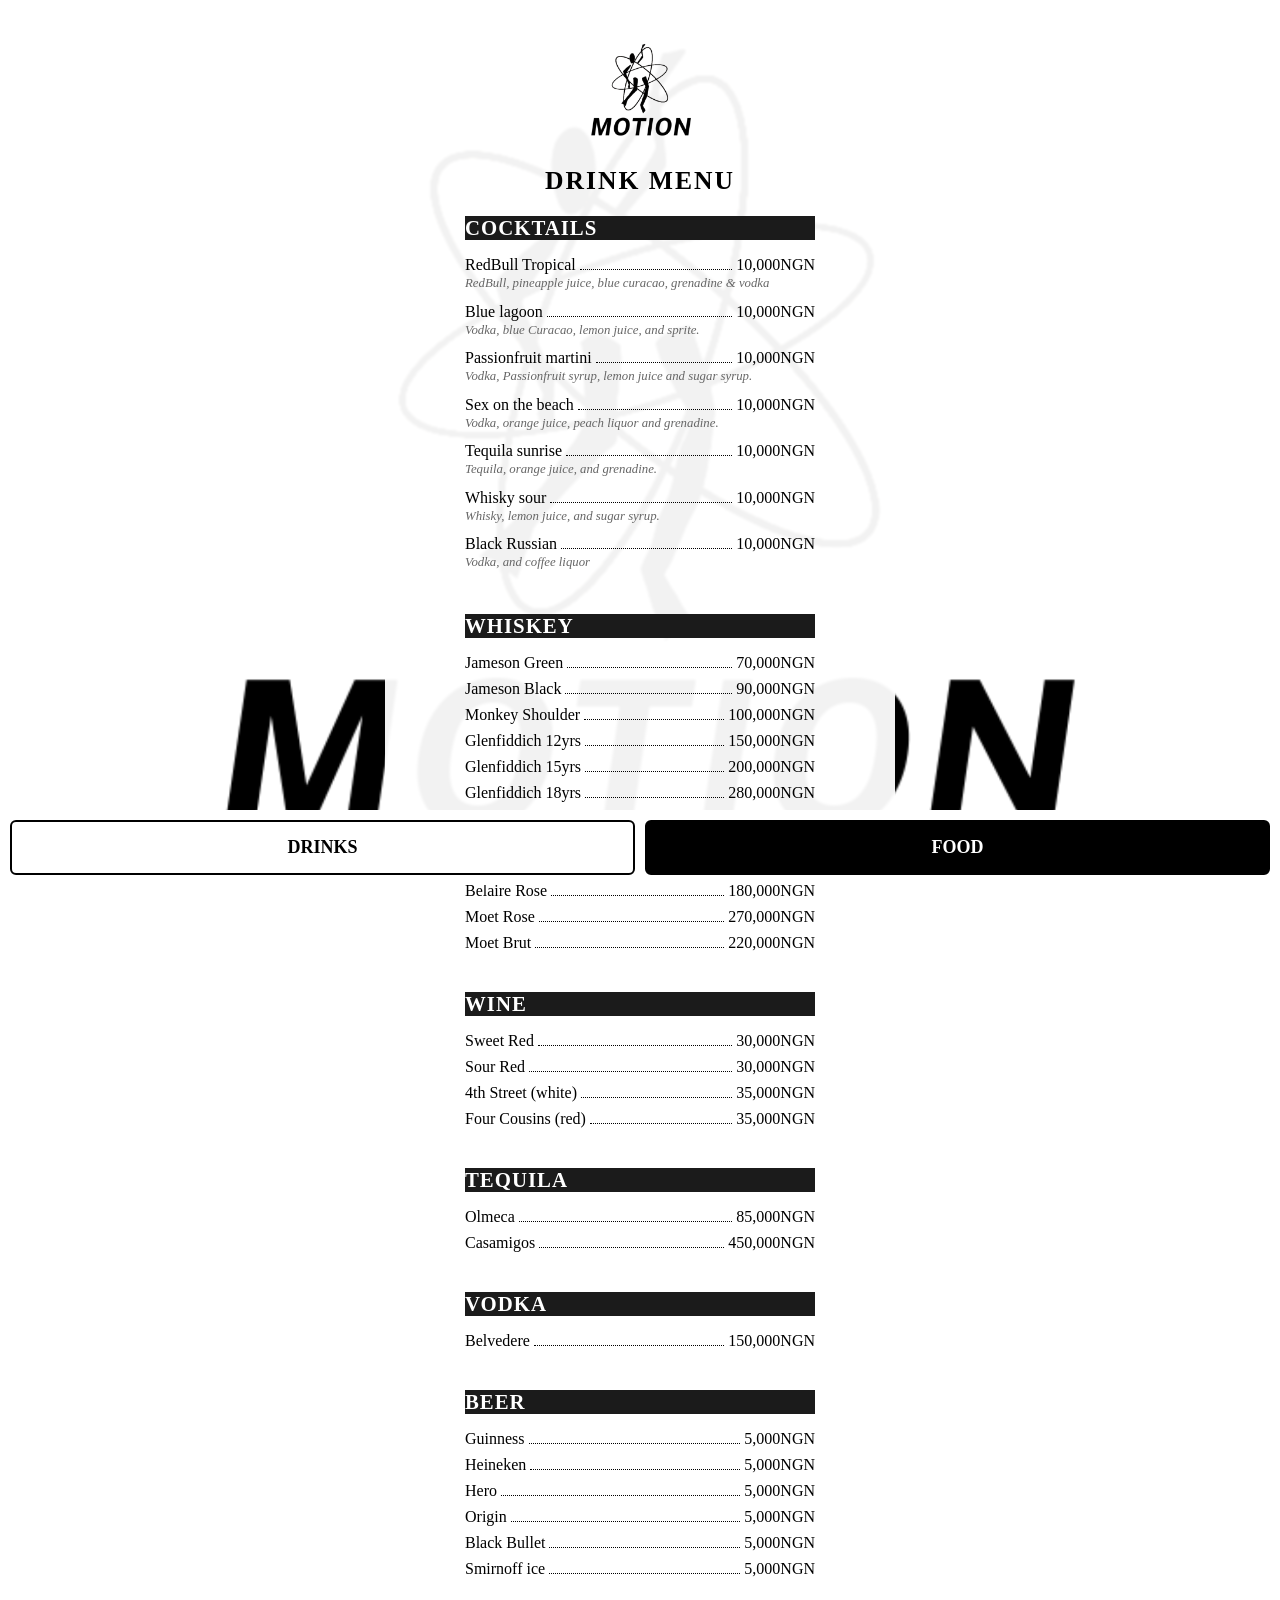
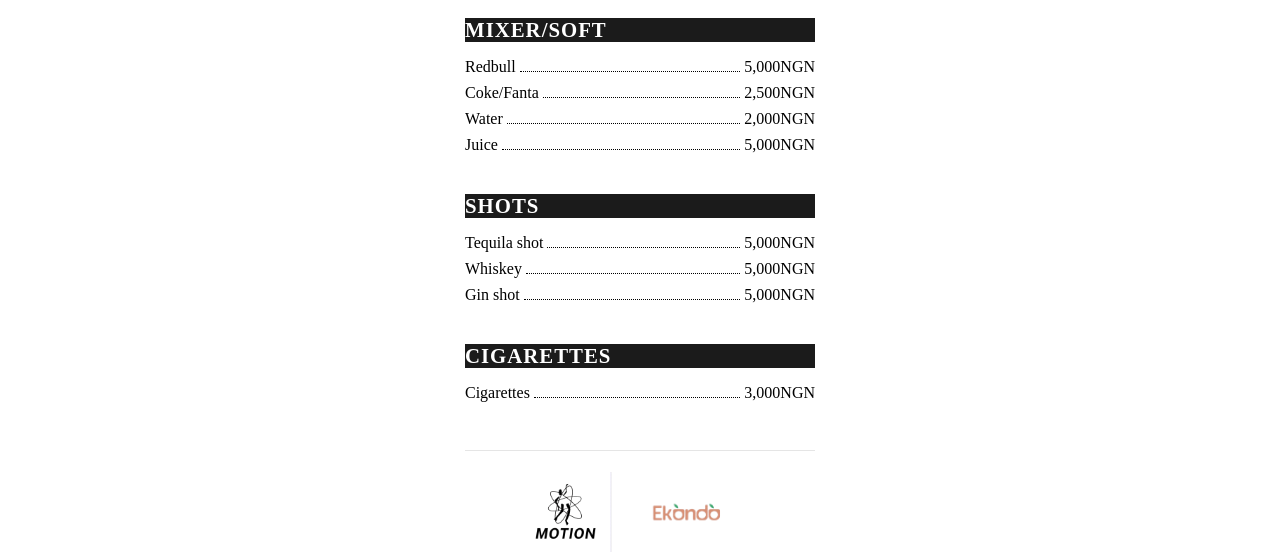
==== commit c71d0921: "Add files via upload" ====
--- a/index.html
+++ b/index.html
@@ -22,138 +22,129 @@
                 
             <span class="menu-title">DRINK MENU</span>
 
+
             <div class="menu-section">
                 <div class="title-section">
                     <span class="section-title">COCKTAILS</span>
                 </div>
                 <div class="menu-items">
-                    <div class="menu-item">
-                        <span class="item-name">Long Island</span>
-                        <span class="dots"></span>
-                        <span class="item-price">10,000</span>
-                    </div>
-                    <div class="menu-item">
-                        <span class="item-name">Redbull Tropical</span>
-                        <span class="dots"></span>
-                        <span class="item-price">10,000</span>
-                    </div>
-                    <div class="menu-item">
-                        <span class="item-name">Whiskey Sour</span>
-                        <span class="dots"></span>
-                        <span class="item-price">10,000</span>
-                    </div> 
-                    <div class="menu-item">
-                        <span class="item-name">Tequila Sunrise</span>
-                        <span class="dots"></span>
-                        <span class="item-price">10,000</span>
-                    </div>
-                    <div class="menu-item">
-                        <span class="item-name">Sex on the Beach</span>
-                        <span class="dots"></span>
-                        <span class="item-price">10,000</span>
-                    </div>
-                </div>
-            </div>
-
-            <div class="menu-section">
-                <div class="title-section">
-                    <span class="section-title">NON-ALCOHOLIC DRINKS</span>
-                </div>
-                <div class="menu-items">
-                    <div class="menu-item">
-                        <span class="item-name">Chapman</span>
-                        <span class="dots"></span>
-                        <span class="item-price">8,000</span>
-                    </div>
-                    <div class="menu-item">
-                        <span class="item-name">Smoothie</span>
-                        <span class="dots"></span>
-                        <span class="item-price">8,000</span>
-                    </div>
-                </div>
-            </div>
-
-            <div class="menu-section">
-                <div class="title-section">
-                    <span class="section-title">COGNAC</span>
-                </div>
-                <div class="menu-items">
-                    <div class="menu-item">
-                        <span class="item-name">Martell vs</span>
+                    <div class="menu-item-container">
+                        <div class="menu-item">
+                            <span class="item-name">RedBull Tropical</span>
+                            <span class="dots"></span>
+                            <span class="item-price">10,000</span>
+                        </div>
+                        <div class="item-desc">RedBull, pineapple juice, blue curacao, grenadine & vodka</div>
+                    </div>
+                    <div class="menu-item-container">
+                        <div class="menu-item">
+                            <span class="item-name">Blue lagoon</span>
+                            <span class="dots"></span>
+                            <span class="item-price">10,000</span>
+                        </div>
+                        <div class="item-desc">Vodka, blue Curacao, lemon juice, and sprite.</div>
+                    </div>
+                    <div class="menu-item-container">
+                        <div class="menu-item">
+                            <span class="item-name">Passionfruit martini</span>
+                            <span class="dots"></span>
+                            <span class="item-price">10,000</span>
+                        </div>
+                        <div class="item-desc">Vodka, Passionfruit syrup, lemon juice and sugar syrup.</div>
+                    </div>
+                    <div class="menu-item-container">
+                        <div class="menu-item">
+                            <span class="item-name">Sex on the beach</span>
+                            <span class="dots"></span>
+                            <span class="item-price">10,000</span>
+                        </div>
+                        <div class="item-desc">Vodka, orange juice, peach liquor and grenadine.</div>
+                    </div>
+                    <div class="menu-item-container">
+                        <div class="menu-item">
+                            <span class="item-name">Tequila sunrise</span>
+                            <span class="dots"></span>
+                            <span class="item-price">10,000</span>
+                        </div>
+                        <div class="item-desc">Tequila, orange juice, and grenadine.</div>
+                    </div>
+                    <div class="menu-item-container">
+                        <div class="menu-item">
+                            <span class="item-name">Whisky sour</span>
+                            <span class="dots"></span>
+                            <span class="item-price">10,000</span>
+                        </div>
+                        <div class="item-desc">Whisky, lemon juice, and sugar syrup.</div>
+                    </div>
+                    <div class="menu-item-container">
+                        <div class="menu-item">
+                            <span class="item-name">Black Russian</span>
+                            <span class="dots"></span>
+                            <span class="item-price">10,000</span>
+                        </div>
+                        <div class="item-desc">Vodka, and coffee liquor</div>
+                    </div>
+                </div>
+            </div>
+
+            <div class="menu-section">
+                <div class="title-section">
+                    <span class="section-title">WHISKEY</span>
+                </div>
+                <div class="menu-items">
+                    <div class="menu-item">
+                        <span class="item-name">Jameson Green</span>
+                        <span class="dots"></span>
+                        <span class="item-price">70,000</span>
+                    </div>
+                    <div class="menu-item">
+                        <span class="item-name">Jameson Black</span>
+                        <span class="dots"></span>
+                        <span class="item-price">90,000</span>
+                    </div>
+                    <div class="menu-item">
+                        <span class="item-name">Monkey Shoulder</span>
+                        <span class="dots"></span>
+                        <span class="item-price">100,000</span>
+                    </div>
+                    <div class="menu-item">
+                        <span class="item-name">Glenfiddich 12yrs</span>
                         <span class="dots"></span>
                         <span class="item-price">150,000</span>
                     </div>
                     <div class="menu-item">
-                        <span class="item-name">Martell Bs</span>
+                        <span class="item-name">Glenfiddich 15yrs</span>
+                        <span class="dots"></span>
+                        <span class="item-price">200,000</span>
+                    </div>
+                    <div class="menu-item">
+                        <span class="item-name">Glenfiddich 18yrs</span>
+                        <span class="dots"></span>
+                        <span class="item-price">280,000</span>
+                    </div>
+                </div>
+            </div>
+
+            <div class="menu-section">
+                <div class="title-section">
+                    <span class="section-title">CHAMPAGNE</span>
+                </div>
+                <div class="menu-items">
+                    <div class="menu-item">
+                        <span class="item-name">Belaire Rose</span>
+                        <span class="dots"></span>
+                        <span class="item-price">180,000</span>
+                    </div>
+                    <div class="menu-item">
+                        <span class="item-name">Moet Rose</span>
+                        <span class="dots"></span>
+                        <span class="item-price">270,000</span>
+                    </div>
+                    <div class="menu-item">
+                        <span class="item-name">Moet Brut</span>
                         <span class="dots"></span>
                         <span class="item-price">220,000</span>
                     </div>
-                    <div class="menu-item">
-                        <span class="item-name">Hennessy vsop</span>
-                        <span class="dots"></span>
-                        <span class="item-price">220,000</span>
-                    </div>
-                </div>
-            </div>
-
-            <div class="menu-section">
-                <div class="title-section">
-                    <span class="section-title">WHISKEY</span>
-                </div>
-                <div class="menu-items">
-                    <div class="menu-item">
-                        <span class="item-name">Jameson Green</span>
-                        <span class="dots"></span>
-                        <span class="item-price">90,000</span>
-                    </div>
-                    <div class="menu-item">
-                        <span class="item-name">Jameson Black</span>
-                        <span class="dots"></span>
-                        <span class="item-price">110,000</span>
-                    </div>
-                    <div class="menu-item">
-                        <span class="item-name">Monkey Shoulder</span>
-                        <span class="dots"></span>
-                        <span class="item-price">120,000</span>
-                    </div>
-                    <div class="menu-item">
-                        <span class="item-name">Glenfiddich 12yrs</span>
-                        <span class="dots"></span>
-                        <span class="item-price">160,000</span>
-                    </div>
-                    <div class="menu-item">
-                        <span class="item-name">Glenfiddich 15yrs</span>
-                        <span class="dots"></span>
-                        <span class="item-price">220,000</span>
-                    </div>
-                    <div class="menu-item">
-                        <span class="item-name">Glenfiddich 18yrs</span>
-                        <span class="dots"></span>
-                        <span class="item-price">300,000</span>
-                    </div>
-                </div>
-            </div>
-
-            <div class="menu-section">
-                <div class="title-section">
-                    <span class="section-title">CHAMPAGNE</span>
-                </div>
-                <div class="menu-items">
-                    <div class="menu-item">
-                        <span class="item-name">Belaire Rose</span>
-                        <span class="dots"></span>
-                        <span class="item-price">180,000</span>
-                    </div>
-                    <div class="menu-item">
-                        <span class="item-name">Moet Rose</span>
-                        <span class="dots"></span>
-                        <span class="item-price">270,000</span>
-                    </div>
-                    <div class="menu-item">
-                        <span class="item-name">Moet Brut</span>
-                        <span class="dots"></span>
-                        <span class="item-price">220,000</span>
-                    </div>
                 </div>
             </div>
 
@@ -172,6 +163,16 @@
                         <span class="dots"></span>
                         <span class="item-price">30,000</span>
                     </div>
+                    <div class="menu-item">
+                        <span class="item-name">4th Street (white)</span>
+                        <span class="dots"></span>
+                        <span class="item-price">35,000</span>
+                    </div>
+                    <div class="menu-item">
+                        <span class="item-name">Four Cousins (red)</span>
+                        <span class="dots"></span>
+                        <span class="item-price">35,000</span>
+                    </div>
                 </div>
             </div>
 
@@ -183,18 +184,13 @@
                     <div class="menu-item">
                         <span class="item-name">Olmeca</span>
                         <span class="dots"></span>
-                        <span class="item-price">850,000</span>
+                        <span class="item-price">85,000</span>
                     </div>
                     <div class="menu-item">
                         <span class="item-name">Casamigos</span>
                         <span class="dots"></span>
                         <span class="item-price">450,000</span>
                     </div>
-                    <div class="menu-item">
-                        <span class="item-name">Don Julio</span>
-                        <span class="dots"></span>
-                        <span class="item-price">800,000</span>
-                    </div>
                 </div>
             </div>
 
@@ -204,7 +200,7 @@
                 </div>
                 <div class="menu-items">
                     <div class="menu-item">
-                        <span class="item-name">Grey Goose</span>
+                        <span class="item-name">Belvedere</span>
                         <span class="dots"></span>
                         <span class="item-price">150,000</span>
                     </div>
@@ -279,7 +275,7 @@
 
             <div class="menu-section">
                 <div class="title-section">
-                    <span class="section-title">SHOT</span>
+                    <span class="section-title">SHOTS</span>
                 </div>
                 <div class="menu-items">
                     <div class="menu-item">
@@ -296,13 +292,26 @@
                         <span class="item-name">Gin shot</span>
                         <span class="dots"></span>
                         <span class="item-price">5,000</span>
+                    </div>
+                </div>
+            </div>
+
+            <div class="menu-section">
+                <div class="title-section">
+                    <span class="section-title">CIGARETTES</span>
+                </div>
+                <div class="menu-items">
+                    <div class="menu-item">
+                        <span class="item-name">Cigarettes</span>
+                        <span class="dots"></span>
+                        <span class="item-price">3,000</span>
                     </div>
                 </div>
             </div>
             
             <div class="logos">
                 <img src="Motion.png" alt="Motion" class="logo motion-logo">
-                <img src="Zagaleta.png" alt="Zagaleta" class="logo zagaleta-logo">
+                <img src="d07cb524-7ab9-4ac4-97f7-09c7328db51a-removebg-preview.png" alt="Zagaleta" class="logo zagaleta-logo">
             </div>
         </div>
     </div>
--- a/style.css
+++ b/style.css
@@ -80,8 +80,14 @@
 .menu-items {
     display: flex;
     flex-direction: column;
-    gap: 0.3rem;
+    gap: 0.5rem;
     margin-top: 1rem;
+}
+
+.menu-item-container {
+    display: flex;
+    flex-direction: column;
+    margin-bottom: 0.2rem;
 }
 
 .menu-item {
@@ -89,6 +95,15 @@
     align-items: center;
     width: 100%;
     font-weight: 500;
+}
+
+.item-desc {
+    font-size: 0.8rem;
+    color: #666;
+    text-align: left;
+    margin-top: 2px;
+    font-style: italic;
+    line-height: 1.2;
 }
 
 /* left text */
@@ -139,7 +154,7 @@
     width: 150px;
 }
 .zagaleta-logo {
-    width: 100px;
+    width: 150px;
 }
   .fixed-buttons {
         z-index: 999;
